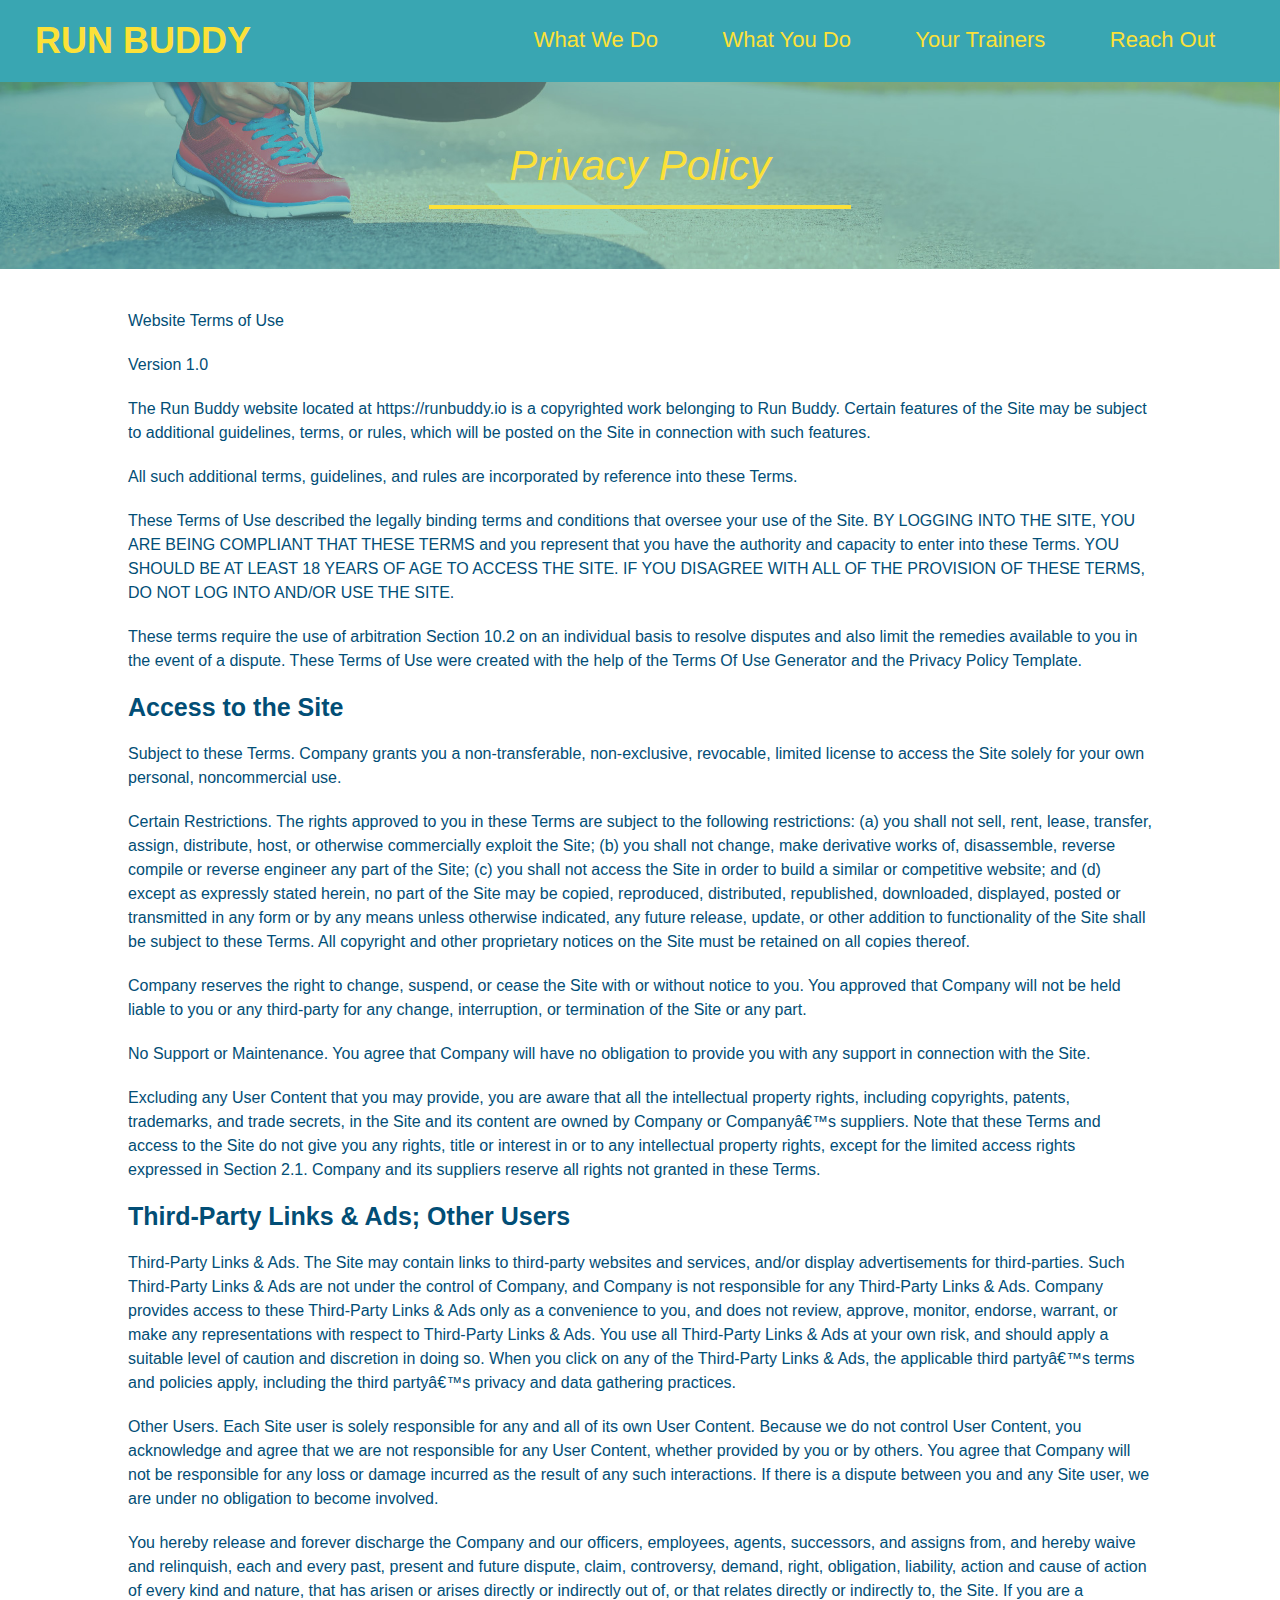
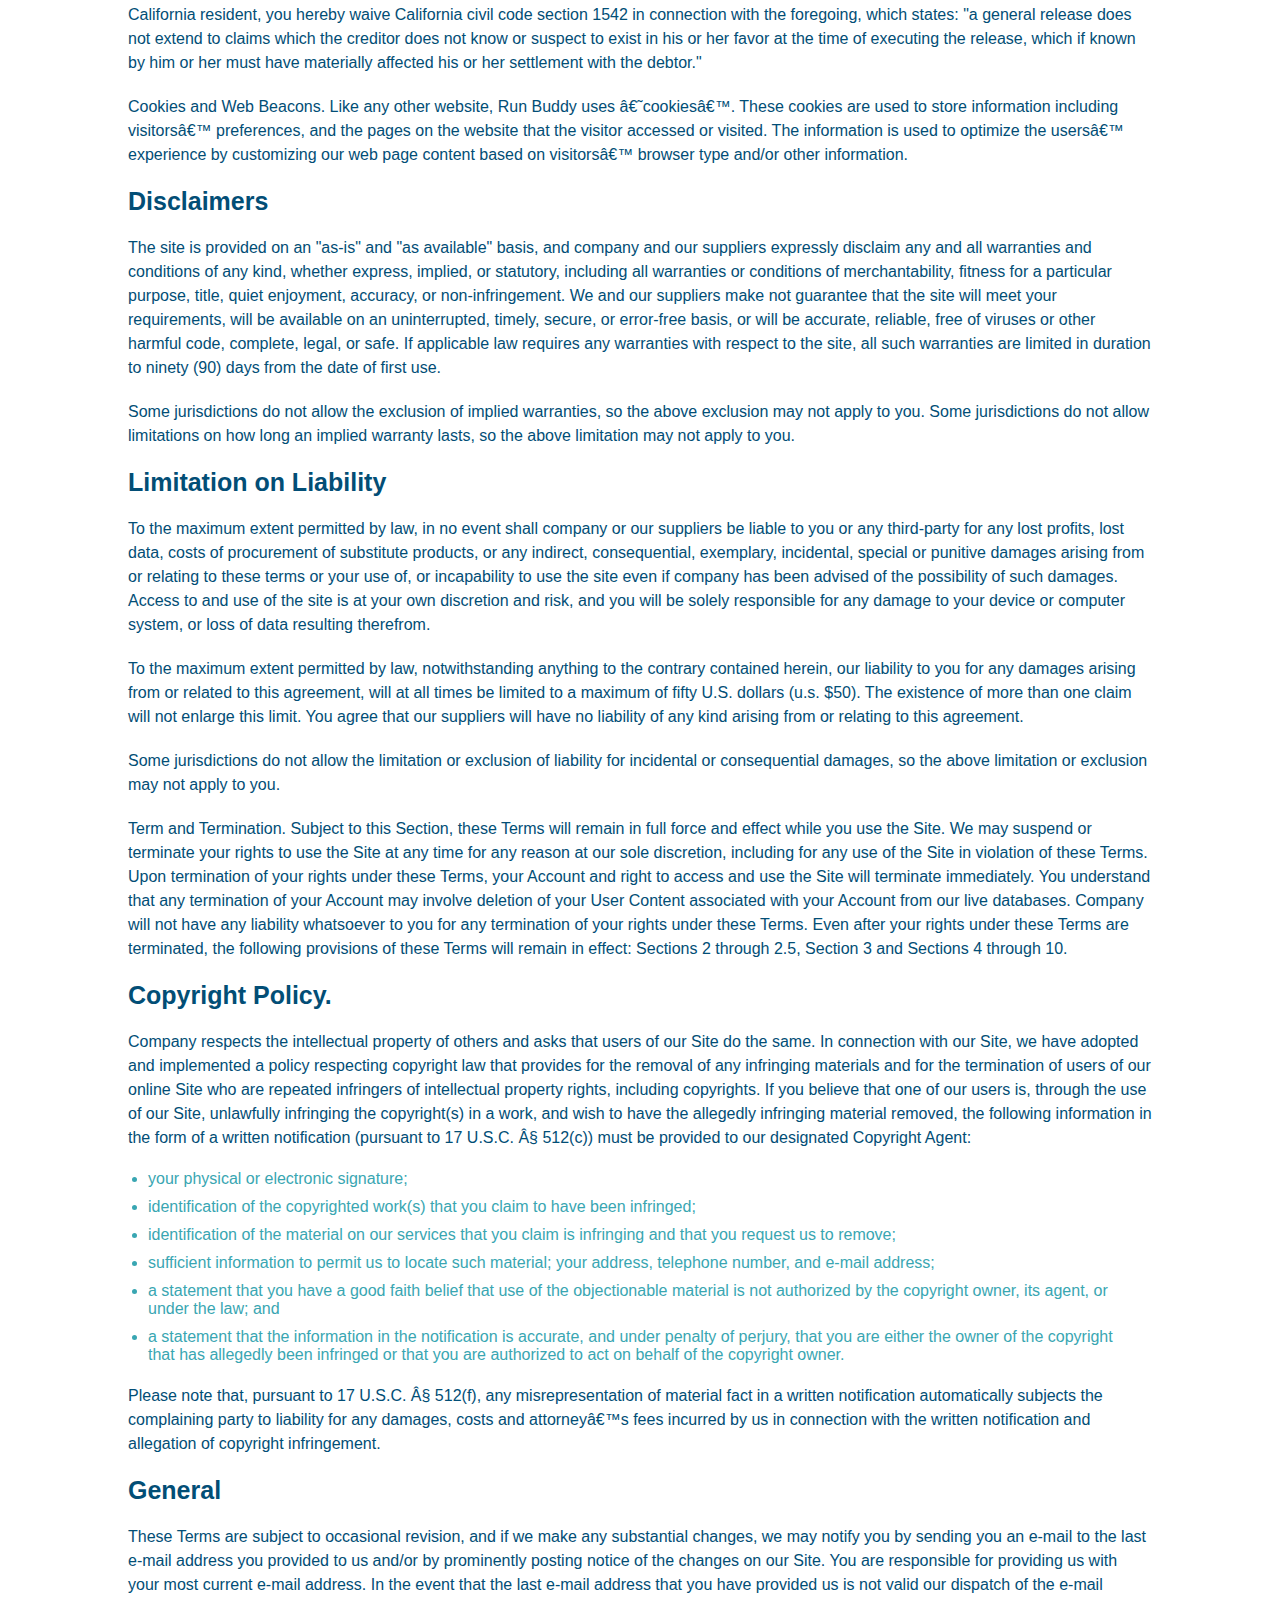
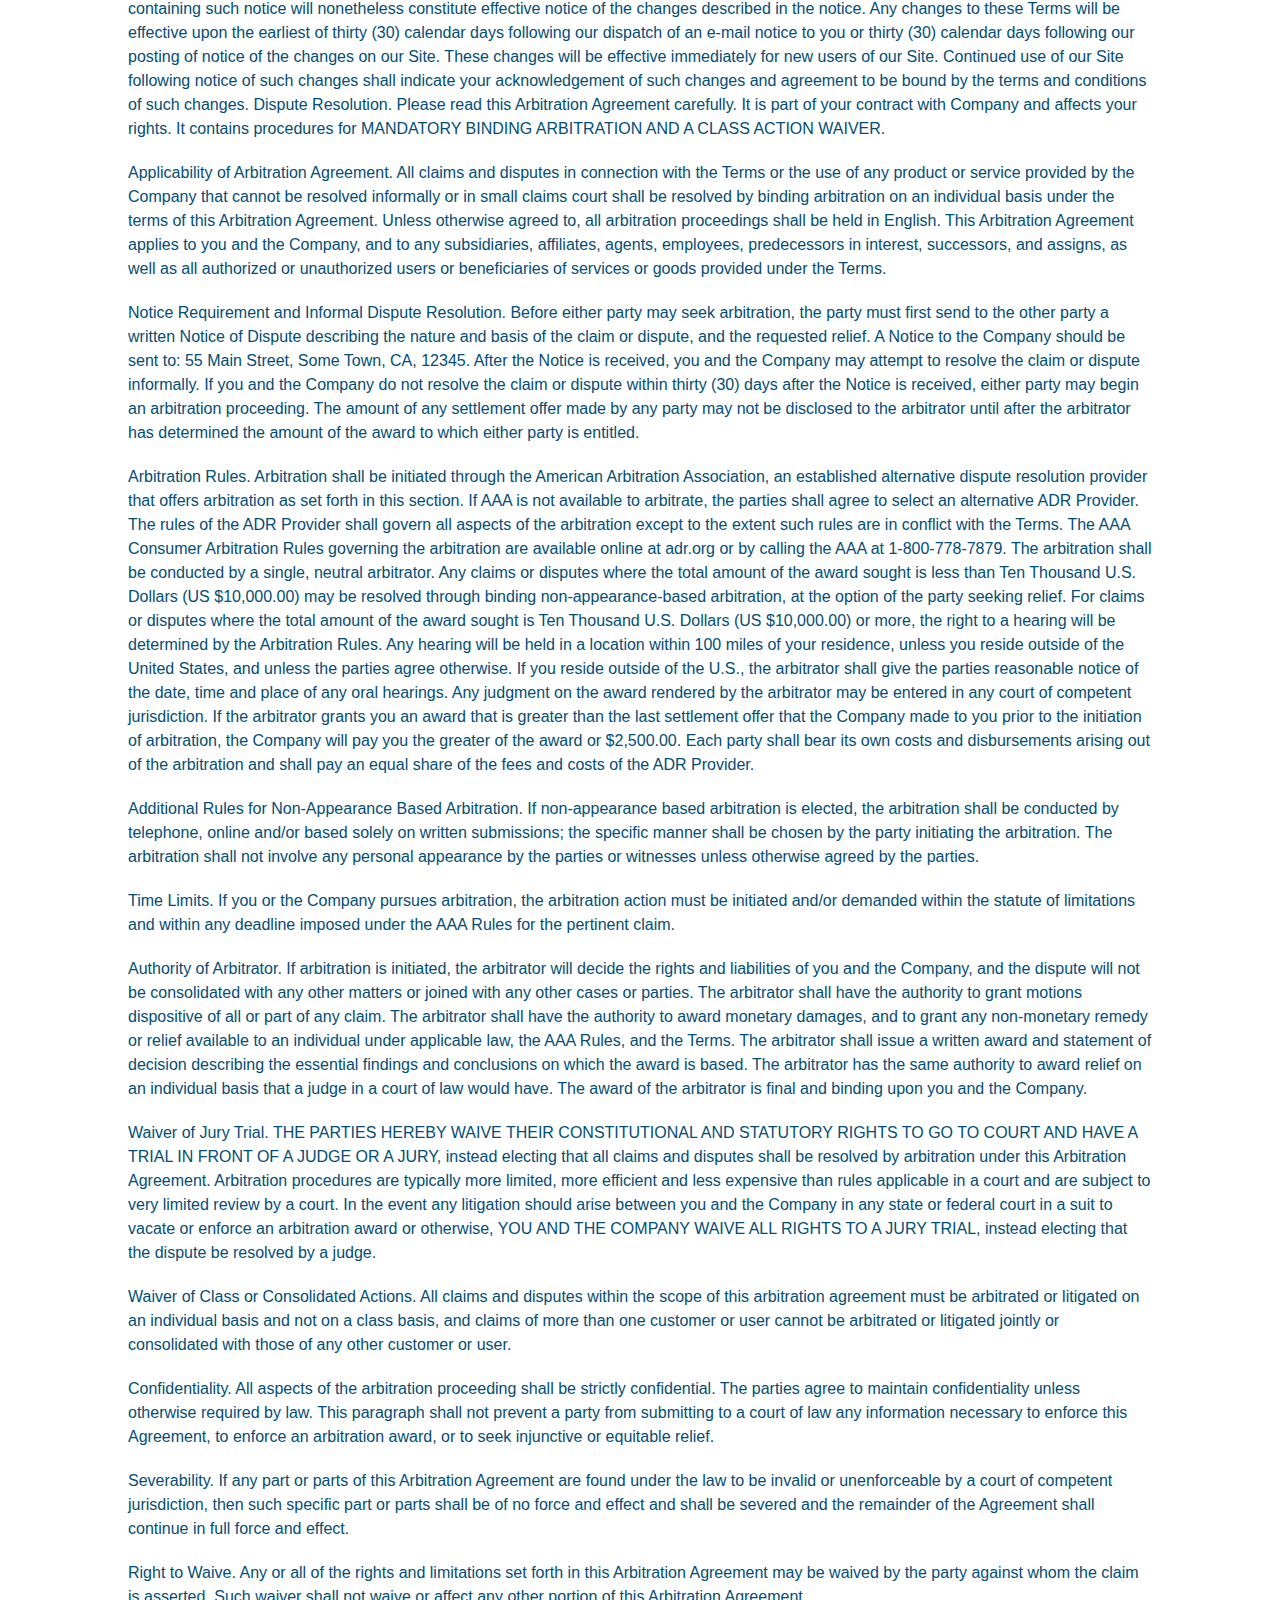
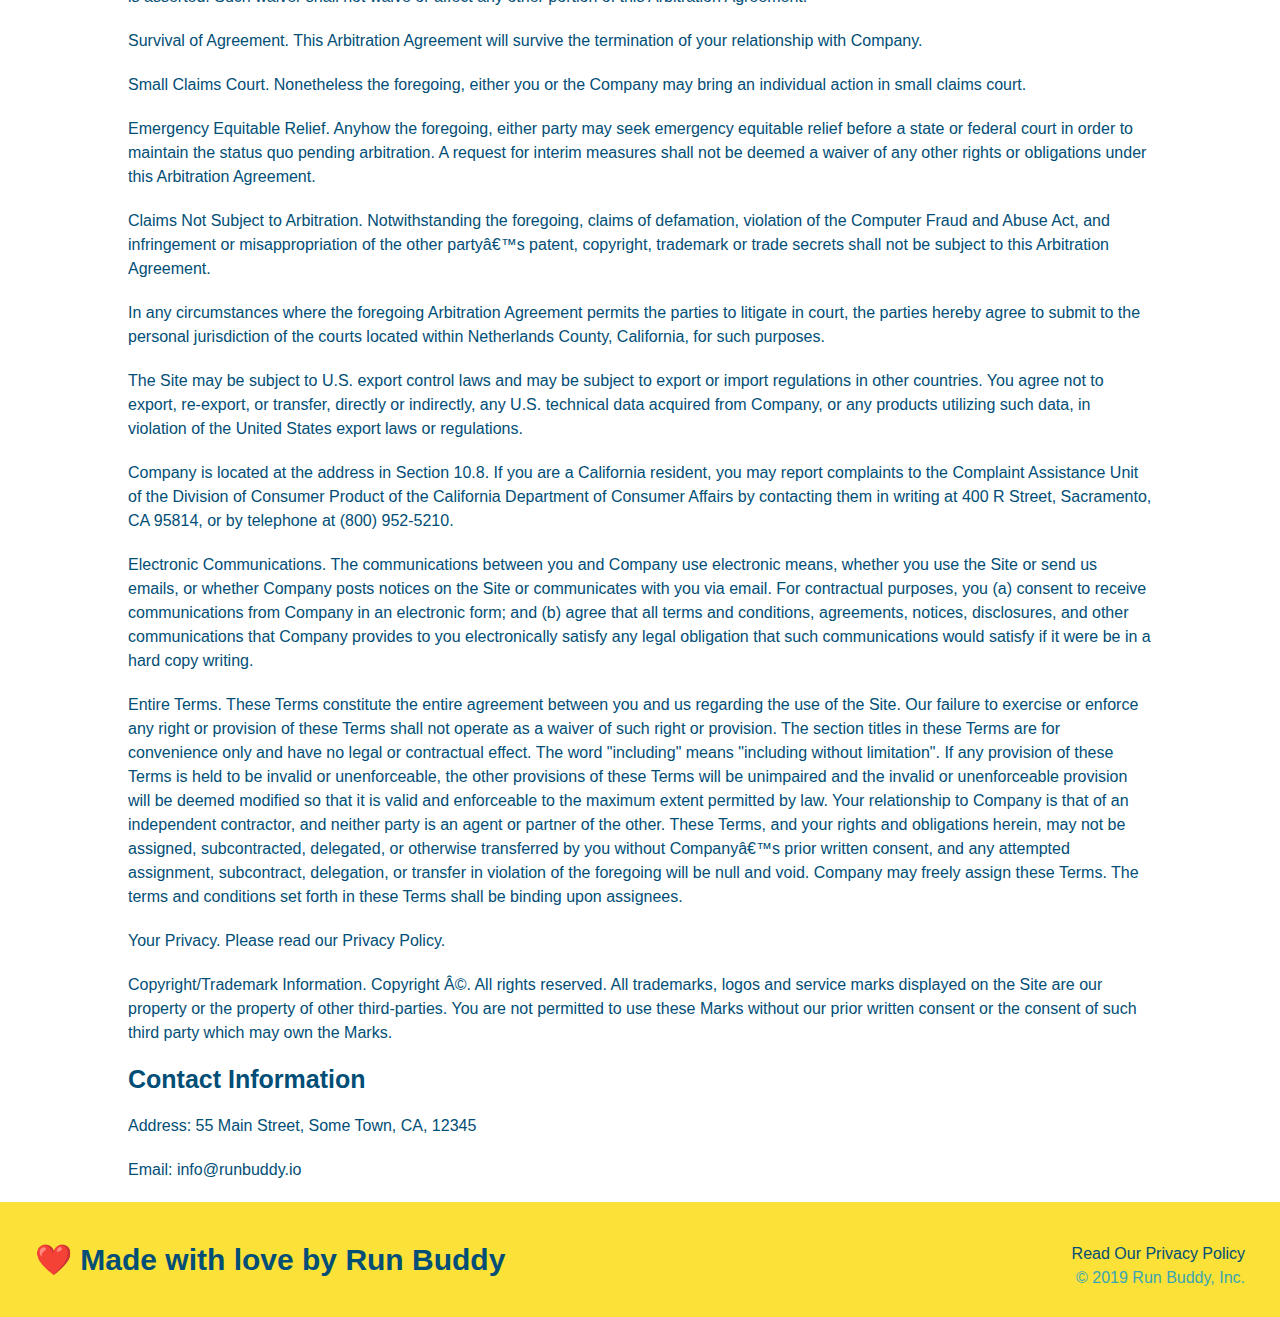
==== privacy-policy.html @ cadcfd32 "privacy policy" ====
<!DOCTYPE html>
<html lang="en">

<head>
    <meta charset="UTF-8" />
    <title>Privacy Policy - Run Buddy</title>
    <link rel="stylesheet" href="./assets/css/style.css" />
    <link rel="stylesheet" href="./assets/css/secondary-styles.css" />

</head>

<body> 
    <header>  
        <h1>
          <a href="/">
              RUN BUDDY
          </a>
        </h1>
        <nav>    
            <!-- Unordered list element -->   
           <ul>
               <!-- List item element -->
               <li>
                   <!-- Anchor element -->
                   <a href="./index.html#what-we-do">What We Do</a>
               </li>
               <li>
                   <a href="./index.html#what-you-do">What You Do</a>
               </li>
               <li>
                   <a href="./index.html#your-trainers">Your Trainers</a>
               </li>
               <li>
                   <a href="./index.html#reach-out">Reach Out</a>
               </li>
           </ul> 
        </nav>
    </header> 

    <section class="hero">
        <h2 class="page-title">
            Privacy Policy
        </h2>
    </section>

    <article class="secondary-content">

        <p>
            Website Terms of Use
          </p>
    
          <p>
            Version 1.0
          </p>
    
          <p>
            The Run Buddy website located at https://runbuddy.io is a copyrighted work belonging to Run Buddy. Certain
            features of the Site may be subject to additional guidelines, terms, or rules, which will be posted on the Site
            in connection with such features.
          </p>
    
          <p>
            All such additional terms, guidelines, and rules are incorporated by reference into these Terms.
          </p>
    
          <p>
            These Terms of Use described the legally binding terms and conditions that oversee your use of the Site. BY
            LOGGING INTO THE SITE, YOU ARE BEING COMPLIANT THAT THESE TERMS and you represent that you have the authority
            and capacity to enter into these Terms. YOU SHOULD BE AT LEAST 18 YEARS OF AGE TO ACCESS THE SITE. IF YOU
            DISAGREE WITH ALL OF THE PROVISION OF THESE TERMS, DO NOT LOG INTO AND/OR USE THE SITE.
          </p>
    
          <p>
            These terms require the use of arbitration Section 10.2 on an individual basis to resolve disputes and also
            limit the remedies available to you in the event of a dispute. These Terms of Use were created with the help of
            the Terms Of Use Generator and the Privacy Policy Template.
          </p>
    
          <h3>
            Access to the Site
          </h3>
    
          <p>
            Subject to these Terms. Company grants you a non-transferable, non-exclusive, revocable, limited license to
            access the Site solely for your own personal, noncommercial use.
          </p>
    
          <p>
            Certain Restrictions. The rights approved to you in these Terms are subject to the following restrictions: (a)
            you shall not sell, rent, lease, transfer, assign, distribute, host, or otherwise commercially exploit the Site;
            (b) you shall not change, make derivative works of, disassemble, reverse compile or reverse engineer any part of
            the Site; (c) you shall not access the Site in order to build a similar or competitive website; and (d) except
            as expressly stated herein, no part of the Site may be copied, reproduced, distributed, republished, downloaded,
            displayed, posted or transmitted in any form or by any means unless otherwise indicated, any future release,
            update, or other addition to functionality of the Site shall be subject to these Terms. All copyright and other
            proprietary notices on the Site must be retained on all copies thereof.
          </p>
    
          <p>
            Company reserves the right to change, suspend, or cease the Site with or without notice to you. You approved
            that Company will not be held liable to you or any third-party for any change, interruption, or termination of
            the Site or any part.
          </p>
    
          <p>
            No Support or Maintenance. You agree that Company will have no obligation to provide you with any support in
            connection with the Site.
          </p>
    
          <p>
            Excluding any User Content that you may provide, you are aware that all the intellectual property rights,
            including copyrights, patents, trademarks, and trade secrets, in the Site and its content are owned by Company
            or Companyâ€™s suppliers. Note that these Terms and access to the Site do not give you any rights, title or
            interest in or to any intellectual property rights, except for the limited access rights expressed in Section
            2.1. Company and its suppliers reserve all rights not granted in these Terms.
          </p>
    
          <h3>
            Third-Party Links & Ads; Other Users
          </h3>
    
          <p>
            Third-Party Links & Ads. The Site may contain links to third-party websites and services, and/or display
            advertisements for third-parties. Such Third-Party Links & Ads are not under the control of Company, and Company
            is not responsible for any Third-Party Links & Ads. Company provides access to these Third-Party Links & Ads
            only as a convenience to you, and does not review, approve, monitor, endorse, warrant, or make any
            representations with respect to Third-Party Links & Ads. You use all Third-Party Links & Ads at your own risk,
            and should apply a suitable level of caution and discretion in doing so. When you click on any of the
            Third-Party Links & Ads, the applicable third partyâ€™s terms and policies apply, including the third partyâ€™s
            privacy and data gathering practices.
          </p>
    
          <p>
            Other Users. Each Site user is solely responsible for any and all of its own User Content. Because we do not
            control User Content, you acknowledge and agree that we are not responsible for any User Content, whether
            provided by you or by others. You agree that Company will not be responsible for any loss or damage incurred as
            the result of any such interactions. If there is a dispute between you and any Site user, we are under no
            obligation to become involved.
          </p>
    
          <p>
            You hereby release and forever discharge the Company and our officers, employees, agents, successors, and
            assigns from, and hereby waive and relinquish, each and every past, present and future dispute, claim,
            controversy, demand, right, obligation, liability, action and cause of action of every kind and nature, that has
            arisen or arises directly or indirectly out of, or that relates directly or indirectly to, the Site. If you are
            a California resident, you hereby waive California civil code section 1542 in connection with the foregoing,
            which states: "a general release does not extend to claims which the creditor does not know or suspect to exist
            in his or her favor at the time of executing the release, which if known by him or her must have materially
            affected his or her settlement with the debtor."
          </p>
    
          <p>
            Cookies and Web Beacons. Like any other website, Run Buddy uses â€˜cookiesâ€™. These cookies are used to store
            information including visitorsâ€™ preferences, and the pages on the website that the visitor accessed or visited.
            The information is used to optimize the usersâ€™ experience by customizing our web page content based on 
            visitorsâ€™
            browser type and/or other information.
          </p>
    
          <h3>
            Disclaimers
          </h3>
    
          <p>
            The site is provided on an "as-is" and "as available" basis, and company and our suppliers expressly disclaim
            any and all warranties and conditions of any kind, whether express, implied, or statutory, including all
            warranties or conditions of merchantability, fitness for a particular purpose, title, quiet enjoyment, accuracy,
            or non-infringement. We and our suppliers make not guarantee that the site will meet your requirements, will be
            available on an uninterrupted, timely, secure, or error-free basis, or will be accurate, reliable, free of
            viruses or other harmful code, complete, legal, or safe. If applicable law requires any warranties with respect
            to the site, all such warranties are limited in duration to ninety (90) days from the date of first use.
          </p>
    
          <p>
            Some jurisdictions do not allow the exclusion of implied warranties, so the above exclusion may not apply to
            you. Some jurisdictions do not allow limitations on how long an implied warranty lasts, so the above limitation
            may not apply to you.
          </p>
    
          <h3>
            Limitation on Liability
          </h3>
    
          <p>
            To the maximum extent permitted by law, in no event shall company or our suppliers be liable to you or any
            third-party for any lost profits, lost data, costs of procurement of substitute products, or any indirect,
            consequential, exemplary, incidental, special or punitive damages arising from or relating to these terms or
            your use of, or incapability to use the site even if company has been advised of the possibility of such
            damages. Access to and use of the site is at your own discretion and risk, and you will be solely responsible
            for any damage to your device or computer system, or loss of data resulting therefrom.
          </p>
    
          <p>
            To the maximum extent permitted by law, notwithstanding anything to the contrary contained herein, our liability
            to you for any damages arising from or related to this agreement, will at all times be limited to a maximum of
            fifty U.S. dollars (u.s. $50). The existence of more than one claim will not enlarge this limit. You agree that
            our suppliers will have no liability of any kind arising from or relating to this agreement.
          </p>
    
          <p>
            Some jurisdictions do not allow the limitation or exclusion of liability for incidental or consequential
            damages, so the above limitation or exclusion may not apply to you.
          </p>
    
          <p>
            Term and Termination. Subject to this Section, these Terms will remain in full force and effect while you use
            the Site. We may suspend or terminate your rights to use the Site at any time for any reason at our sole
            discretion, including for any use of the Site in violation of these Terms. Upon termination of your rights under
            these Terms, your Account and right to access and use the Site will terminate immediately. You understand that
            any termination of your Account may involve deletion of your User Content associated with your Account from our
            live databases. Company will not have any liability whatsoever to you for any termination of your rights under
            these Terms. Even after your rights under these Terms are terminated, the following provisions of these Terms
            will remain in effect: Sections 2 through 2.5, Section 3 and Sections 4 through 10.
          </p>
    
          <h3>
            Copyright Policy.
          </h3>
    
          <p>
            Company respects the intellectual property of others and asks that users of our Site do the same. In connection
            with our Site, we have adopted and implemented a policy respecting copyright law that provides for the removal
            of any infringing materials and for the termination of users of our online Site who are repeated infringers of
            intellectual property rights, including copyrights. If you believe that one of our users is, through the use of
            our Site, unlawfully infringing the copyright(s) in a work, and wish to have the allegedly infringing material
            removed, the following information in the form of a written notification (pursuant to 17 U.S.C. Â§ 512(c)) must
            be provided to our designated Copyright Agent:
          </p>
    
          <ul>
            <li>
              your physical or electronic signature;
            </li>
            <li>
              identification of the copyrighted work(s) that you claim to have been infringed;
            </li>
            <li>
              identification of the material on our services that you claim is infringing and that you request us to remove;
            </li>
            <li>
              sufficient information to permit us to locate such material; your address, telephone number, and e-mail
              address;
            </li>
            <li>
              a statement that you have a good faith belief that use of the objectionable material is not authorized by the
              copyright owner, its agent, or under the law; and
            </li>
            <li>
              a statement that the information in the notification is accurate, and under penalty of perjury, that you are
              either the owner of the copyright that has allegedly been infringed or that you are authorized to act on
              behalf of the copyright owner.
            </li>
          </ul>
    
          <p>
            Please note that, pursuant to 17 U.S.C. Â§ 512(f), any misrepresentation of material fact in a written
            notification automatically subjects the complaining party to liability for any damages, costs and attorneyâ€™s
            fees incurred by us in connection with the written notification and allegation of copyright infringement.
          </p>
    
          <h3>
            General
          </h3>
    
          <p>
            These Terms are subject to occasional revision, and if we make any substantial changes, we may notify you by
            sending you an e-mail to the last e-mail address you provided to us and/or by prominently posting notice of the
            changes on our Site. You are responsible for providing us with your most current e-mail address. In the event
            that the last e-mail address that you have provided us is not valid our dispatch of the e-mail containing such
            notice will nonetheless constitute effective notice of the changes described in the notice. Any changes to these
            Terms will be effective upon the earliest of thirty (30) calendar days following our dispatch of an e-mail
            notice to you or thirty (30) calendar days following our posting of notice of the changes on our Site. These
            changes will be effective immediately for new users of our Site. Continued use of our Site following notice of
            such changes shall indicate your acknowledgement of such changes and agreement to be bound by the terms and
            conditions of such changes. Dispute Resolution. Please read this Arbitration Agreement carefully. It is part of
            your contract with Company and affects your rights. It contains procedures for MANDATORY BINDING ARBITRATION AND
            A CLASS ACTION WAIVER.
          </p>
    
          <p>
            Applicability of Arbitration Agreement. All claims and disputes in connection with the Terms or the use of any
            product or service provided by the Company that cannot be resolved informally or in small claims court shall be
            resolved by binding arbitration on an individual basis under the terms of this Arbitration Agreement. Unless
            otherwise agreed to, all arbitration proceedings shall be held in English. This Arbitration Agreement applies to
            you and the Company, and to any subsidiaries, affiliates, agents, employees, predecessors in interest,
            successors, and assigns, as well as all authorized or unauthorized users or beneficiaries of services or goods
            provided under the Terms.
          </p>
    
          <p>
            Notice Requirement and Informal Dispute Resolution. Before either party may seek arbitration, the party must
            first send to the other party a written Notice of Dispute describing the nature and basis of the claim or
            dispute, and the requested relief. A Notice to the Company should be sent to: 55 Main Street, Some Town, CA,
            12345. After the Notice is received, you and the Company may attempt to resolve the claim or dispute informally.
            If you and the Company do not resolve the claim or dispute within thirty (30) days after the Notice is received,
            either party may begin an arbitration proceeding. The amount of any settlement offer made by any party may not
            be disclosed to the arbitrator until after the arbitrator has determined the amount of the award to which either
            party is entitled.
          </p>
    
          <p>
            Arbitration Rules. Arbitration shall be initiated through the American Arbitration Association, an established
            alternative dispute resolution provider that offers arbitration as set forth in this section. If AAA is not
            available to arbitrate, the parties shall agree to select an alternative ADR Provider. The rules of the ADR
            Provider shall govern all aspects of the arbitration except to the extent such rules are in conflict with the
            Terms. The AAA Consumer Arbitration Rules governing the arbitration are available online at adr.org or by
            calling the AAA at 1-800-778-7879. The arbitration shall be conducted by a single, neutral arbitrator. Any
            claims or disputes where the total amount of the award sought is less than Ten Thousand U.S. Dollars (US
            $10,000.00) may be resolved through binding non-appearance-based arbitration, at the option of the party seeking
            relief. For claims or disputes where the total amount of the award sought is Ten Thousand U.S. Dollars (US
            $10,000.00) or more, the right to a hearing will be determined by the Arbitration Rules. Any hearing will be
            held in a location within 100 miles of your residence, unless you reside outside of the United States, and
            unless the parties agree otherwise. If you reside outside of the U.S., the arbitrator shall give the parties
            reasonable notice of the date, time and place of any oral hearings. Any judgment on the award rendered by the
            arbitrator may be entered in any court of competent jurisdiction. If the arbitrator grants you an award that is
            greater than the last settlement offer that the Company made to you prior to the initiation of arbitration, the
            Company will pay you the greater of the award or $2,500.00. Each party shall bear its own costs and
            disbursements arising out of the arbitration and shall pay an equal share of the fees and costs of the ADR
            Provider.
          </p>
    
          <p>
            Additional Rules for Non-Appearance Based Arbitration. If non-appearance based arbitration is elected, the
            arbitration shall be conducted by telephone, online and/or based solely on written submissions; the specific
            manner shall be chosen by the party initiating the arbitration. The arbitration shall not involve any personal
            appearance by the parties or witnesses unless otherwise agreed by the parties.
          </p>
    
          <p>
            Time Limits. If you or the Company pursues arbitration, the arbitration action must be initiated and/or demanded
            within the statute of limitations and within any deadline imposed under the AAA Rules for the pertinent claim.
          </p>
    
          <p>
            Authority of Arbitrator. If arbitration is initiated, the arbitrator will decide the rights and liabilities of
            you and the Company, and the dispute will not be consolidated with any other matters or joined with any other
            cases or parties. The arbitrator shall have the authority to grant motions dispositive of all or part of any
            claim. The arbitrator shall have the authority to award monetary damages, and to grant any non-monetary remedy
            or relief available to an individual under applicable law, the AAA Rules, and the Terms. The arbitrator shall
            issue a written award and statement of decision describing the essential findings and conclusions on which the
            award is based. The arbitrator has the same authority to award relief on an individual basis that a judge in a
            court of law would have. The award of the arbitrator is final and binding upon you and the Company.
          </p>
    
          <p>
            Waiver of Jury Trial. THE PARTIES HEREBY WAIVE THEIR CONSTITUTIONAL AND STATUTORY RIGHTS TO GO TO COURT AND HAVE
            A TRIAL IN FRONT OF A JUDGE OR A JURY, instead electing that all claims and disputes shall be resolved by
            arbitration under this Arbitration Agreement. Arbitration procedures are typically more limited, more efficient
            and less expensive than rules applicable in a court and are subject to very limited review by a court. In the
            event any litigation should arise between you and the Company in any state or federal court in a suit to vacate
            or enforce an arbitration award or otherwise, YOU AND THE COMPANY WAIVE ALL RIGHTS TO A JURY TRIAL, instead
            electing that the dispute be resolved by a judge.
          </p>
    
          <p>
            Waiver of Class or Consolidated Actions. All claims and disputes within the scope of this arbitration agreement
            must be arbitrated or litigated on an individual basis and not on a class basis, and claims of more than one
            customer or user cannot be arbitrated or litigated jointly or consolidated with those of any other customer or
            user.
          </p>
    
          <p>
            Confidentiality. All aspects of the arbitration proceeding shall be strictly confidential. The parties agree to
            maintain confidentiality unless otherwise required by law. This paragraph shall not prevent a party from
            submitting to a court of law any information necessary to enforce this Agreement, to enforce an arbitration
            award, or to seek injunctive or equitable relief.
          </p>
    
          <p>
            Severability. If any part or parts of this Arbitration Agreement are found under the law to be invalid or
            unenforceable by a court of competent jurisdiction, then such specific part or parts shall be of no force and
            effect and shall be severed and the remainder of the Agreement shall continue in full force and effect.
          </p>
    
          <p>
            Right to Waive. Any or all of the rights and limitations set forth in this Arbitration Agreement may be waived
            by the party against whom the claim is asserted. Such waiver shall not waive or affect any other portion of this
            Arbitration Agreement.
          </p>
    
          <p>
            Survival of Agreement. This Arbitration Agreement will survive the termination of your relationship with
            Company.
          </p>
    
          <p>
            Small Claims Court. Nonetheless the foregoing, either you or the Company may bring an individual action in small
            claims court.
          </p>
    
          <p>
            Emergency Equitable Relief. Anyhow the foregoing, either party may seek emergency equitable relief before a
            state or federal court in order to maintain the status quo pending arbitration. A request for interim measures
            shall not be deemed a waiver of any other rights or obligations under this Arbitration Agreement.
          </p>
    
          <p>
            Claims Not Subject to Arbitration. Notwithstanding the foregoing, claims of defamation, violation of the
            Computer Fraud and Abuse Act, and infringement or misappropriation of the other partyâ€™s patent, copyright,
            trademark or trade secrets shall not be subject to this Arbitration Agreement.
          </p>
    
          <p>
            In any circumstances where the foregoing Arbitration Agreement permits the parties to litigate in court, the
            parties hereby agree to submit to the personal jurisdiction of the courts located within Netherlands County,
            California, for such purposes.
          </p>
    
          <p>
            The Site may be subject to U.S. export control laws and may be subject to export or import regulations in other
            countries. You agree not to export, re-export, or transfer, directly or indirectly, any U.S. technical data
            acquired from Company, or any products utilizing such data, in violation of the United States export laws or
            regulations.
          </p>
    
          <p>
            Company is located at the address in Section 10.8. If you are a California resident, you may report complaints
            to the Complaint Assistance Unit of the Division of Consumer Product of the California Department of Consumer
            Affairs by contacting them in writing at 400 R Street, Sacramento, CA 95814, or by telephone at (800) 952-5210.
          </p>
    
          <p>
            Electronic Communications. The communications between you and Company use electronic means, whether you use the
            Site or send us emails, or whether Company posts notices on the Site or communicates with you via email. For
            contractual purposes, you (a) consent to receive communications from Company in an electronic form; and (b)
            agree that all terms and conditions, agreements, notices, disclosures, and other communications that Company
            provides to you electronically satisfy any legal obligation that such communications would satisfy if it were be
            in a hard copy writing.
          </p>
    
          <p>
            Entire Terms. These Terms constitute the entire agreement between you and us regarding the use of the Site. Our
            failure to exercise or enforce any right or provision of these Terms shall not operate as a waiver of such right
            or provision. The section titles in these Terms are for convenience only and have no legal or contractual
            effect. The word "including" means "including without limitation". If any provision of these Terms is held to be
            invalid or unenforceable, the other provisions of these Terms will be unimpaired and the invalid or
            unenforceable provision will be deemed modified so that it is valid and enforceable to the maximum extent
            permitted by law. Your relationship to Company is that of an independent contractor, and neither party is an
            agent or partner of the other. These Terms, and your rights and obligations herein, may not be assigned,
            subcontracted, delegated, or otherwise transferred by you without Companyâ€™s prior written consent, and any
            attempted assignment, subcontract, delegation, or transfer in violation of the foregoing will be null and void.
            Company may freely assign these Terms. The terms and conditions set forth in these Terms shall be binding upon
            assignees.
          </p>
    
          <p>
            Your Privacy. Please read our Privacy Policy.
          </p>
    
          <p>
            Copyright/Trademark Information. Copyright Â©. All rights reserved. All trademarks, logos and service marks
            displayed on the Site are our property or the property of other third-parties. You are not permitted to use
            these Marks without our prior written consent or the consent of such third party which may own the Marks.
          </p>
    
          <h3>
            Contact Information
          </h3>
    
          <p>
            Address: 55 Main Street, Some Town, CA, 12345
          </p>
    
          <p>
            Email: info@runbuddy.io
          </p>  

    </article>


    <!--footer -->
    <footer>
        <h2>❤️  Made with love by Run Buddy</h2>
        <div>
           <a herf="#">Read Our Privacy Policy</a><br />
           &copy; 2019 Run Buddy, Inc.
        </div>
    </footer>  
</body>

</html>
---- assets/css/style.css ----
* {
  margin: 0;
  padding: 0;
  box-sizing: border-box;
}

body {
    /* more on this crazy alphanumerical value in a minute */
    color: #39a6b2;
    font-family: Helvetica, Arial, sans-serif;
}

/* apply styles to <header> */
header {
    padding: 20px 35px;
    background-color: #39a6b2;
}

header h1 {
    font-weight: bold;
    font-size: 36px;
    color: #fce138;
    margin: 0;
    display: inline;
}
header a {
    text-decoration: none;
    color: #fce138;
}

header nav {
    float: right;
    margin: 7px 0;
}

header nav ul li {
    display: inline;
}

header nav ul li a {
    margin: 0 30px;
    font-weight: lighter;
    font-size: 22px;
}

footer {
    background: #fce138;
    width: 100%;
    padding: 40px 35px;
}

footer h2 {
    display: inline;
    color: #024e76;
    font-size: 30px;
    margin: 0;
}

footer div {
    float: right;
    line-height: 1.5;
    text-align: right;
}

footer a {
    color: #024e76;
}

section {
    padding: 60px;
}

/*Hero Style Start*/
.hero {
    background-image: url("../images/hero-bg.jpeg");
    height: 600px;
    background-size: cover;
    background-position: center;
    position: relative;
}
/*Hero Style End*/

.hero-form {
    border: 3px solid #024e76;
    background-color: #fce138;
    padding: 20px;
    width: 500px;
    color: #024e76;
    position: absolute;
    bottom: 120px;
    right: 140px;
}

.hero-form h3 {
    font-size: 24px;
    margin: 0;
}
.hero-form p {
    margin: 5px 0 15px 0;
}

.form-input {
    border: 1px solid #024e76;
    display: block;
    padding: 7px 15px;
    font-size: 16px;
    color: #024e76;
    width: 100%;
    margin-bottom: 15px;
}

.hero-form label {
    margin: 0 5px;
}

.hero-form button {
    color: #fce138;
    background-color: #024e76;
    border: none;
    padding: 10px 20px;
    font-size: 16px;
}

.intro {
    text-align: center;
}

.intro p {
    line-height: 1.7;
    color: #39a6b2;
    width: 80%;
    font-size: 20px;
    margin: 0 auto;
}

.steps {
    text-align: center;
    background: #fce138;
}

.steps div {
    margin-bottom: 80px;
}

.steps img {
    width: 15%;
    margin: 10px 0;
}

.steps h3 {
    color: #024e76;
    font-size: 46px;
    margin-top: 10px;
}

.steps p {
    color: #39a6b2;
    font-size: 23px;
}

.steps span {
    font-size: 38px;
}

.section-title {
    font-size: 55px;
    color: #024e76;
    margin-bottom: 35px;
    padding: 0 100px 20px 100px;
    display: inline-block;
    border-bottom: 3px solid #fce138;
}

.primary-border {
    border-color: #fce138;
}

.secondary-border {
    border-color: #39a6b2;
}

.trainers {
    text-align: center;
}

.trainer {
    width: 900px;
    margin: 0 auto 30px auto;
    background: #024e76;
    color: #fce138;
    overflow: auto;
}

.trainer img {
    width: 35%;
    float: left;
}

.trainer-bio {
    padding: 35px;
    float: left;
    width: 65%;
}

.trainer-bio h3 {
    font-size: 32px;
    margin-bottom: 8px;
}

.trainer-bio h4 {
    font-weight: lighter;
    font-size: 26px;
    margin-bottom: 25px;
}

.trainer-bio p {
    font-size: 17px;
    line-height: 1.3;
}

.text-left {
    text-align: left;
}

.text-right {
    text-align: right;
}

/* REACH OUT STYLES START */
.contact {
    text-align: center;
    background: #024e76;
}

.contact h2 {
    color: #fce138;
}

.contact-info iframe {
    width: 400px;
    height: 400px;
}

.contact-info div {
    width: 410px;
    display: inline-block;
    vertical-align: top;
    text-align: left;
    margin: 30px 0 0 60px;
    color: white;
}

.contact-info h3 {
    color: #fce138;
    font-size: 32px;
}

.contact-info p,
.contact-info address {
    margin: 20px 0;
    line-height: 1.5;
    font-size: 20px;
    font-style: normal;
}

.contact-info a {
    color: #fce138;
}

/*REACH OUT STYLE ENDS*/
---- assets/css/secondary-styles.css ----
.hero {
    background-position: bottom;
    height: auto;
    text-align: center;
    margin-bottom: 40px;
}

.page-title {
    color: #fce138;
    display: inline-block;
    border-bottom: 4px solid #fce138;
    padding: 0 80px 15px 80px;
    font-weight: normal;
    font-size: 42px;
    font-style: italic;
}

.secondary-content {
    width: 80%;
    margin: 0 auto;
    color: #024e76;
}

.secondary-content h3 {
    font-size: 25px;
    margin: 20px 0;
}

.secondary-content p {
    font-size: 16px;
    line-height: 1.5;
    margin: 20px 0;
}

.secondary-content ul {
    margin: 15px 20px;
}

.secondary-content li {
    color: #39a6b2;
    margin: 10px 0;
}
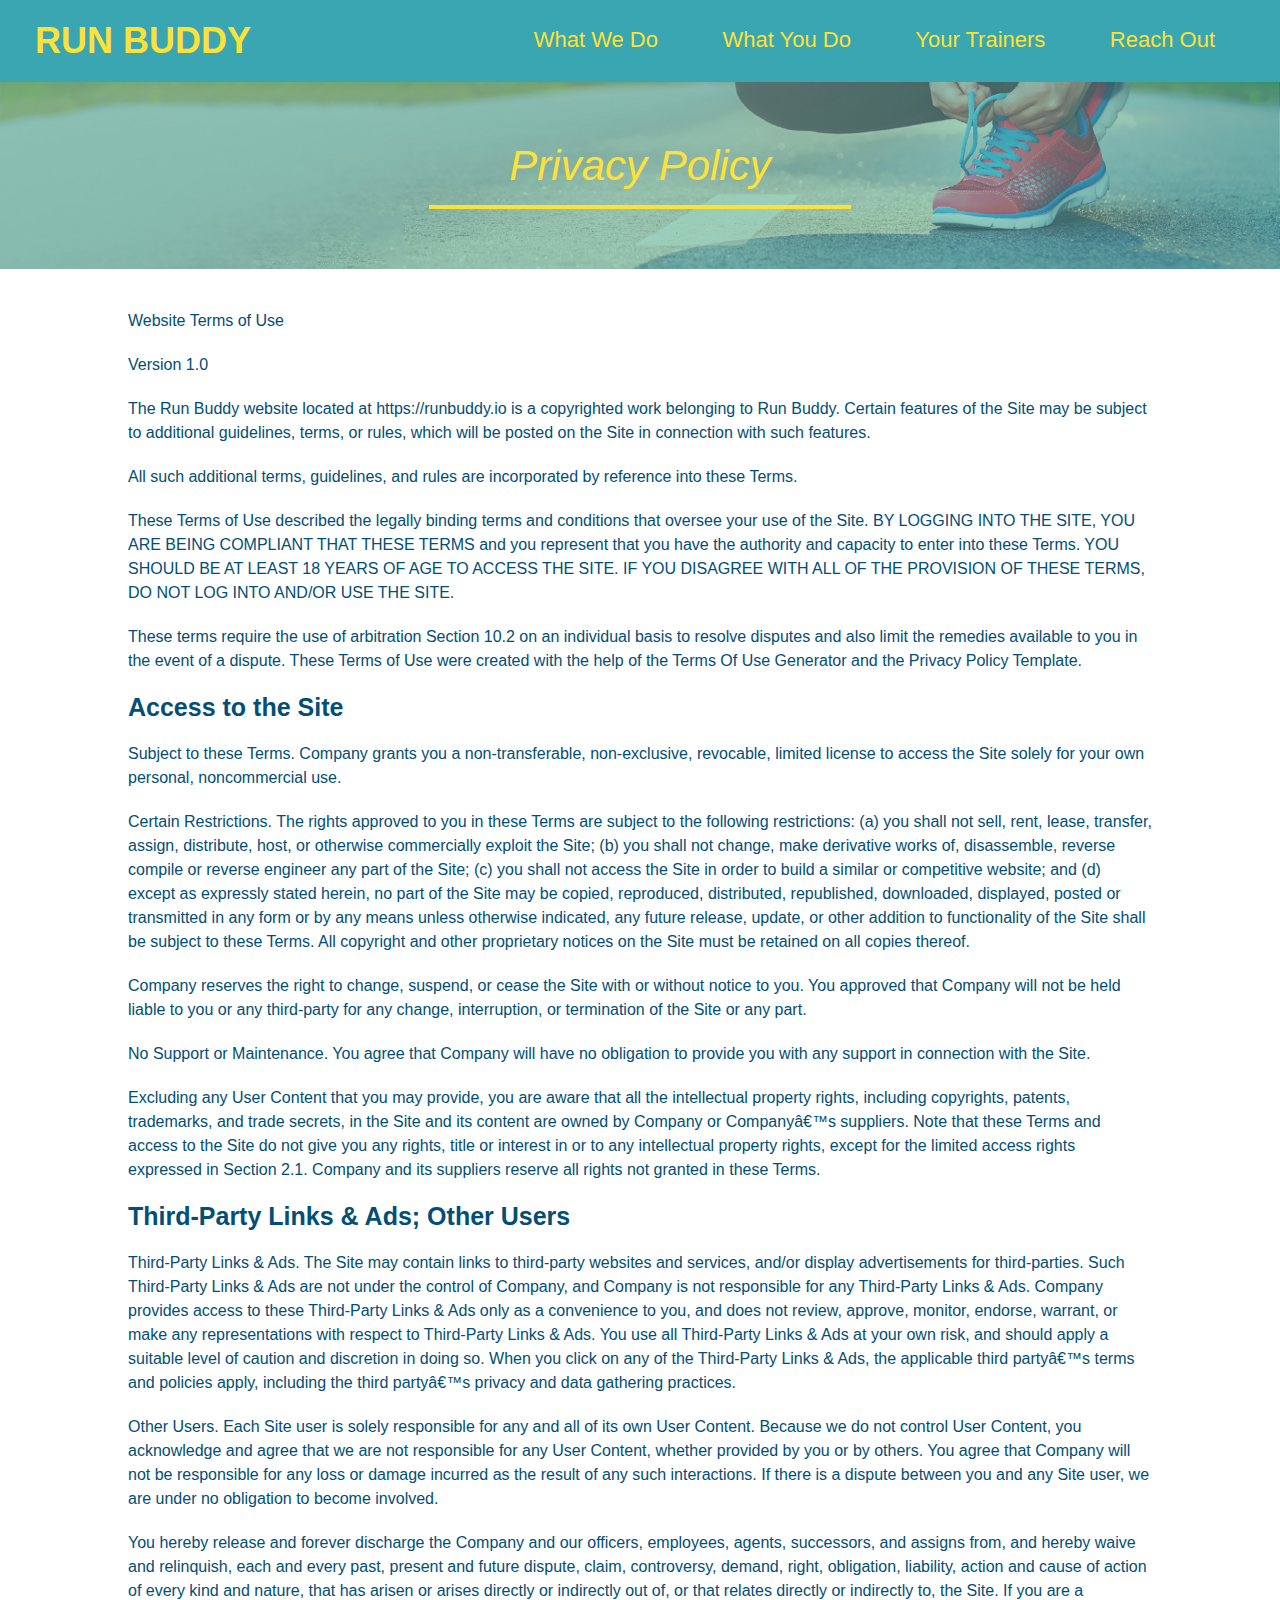
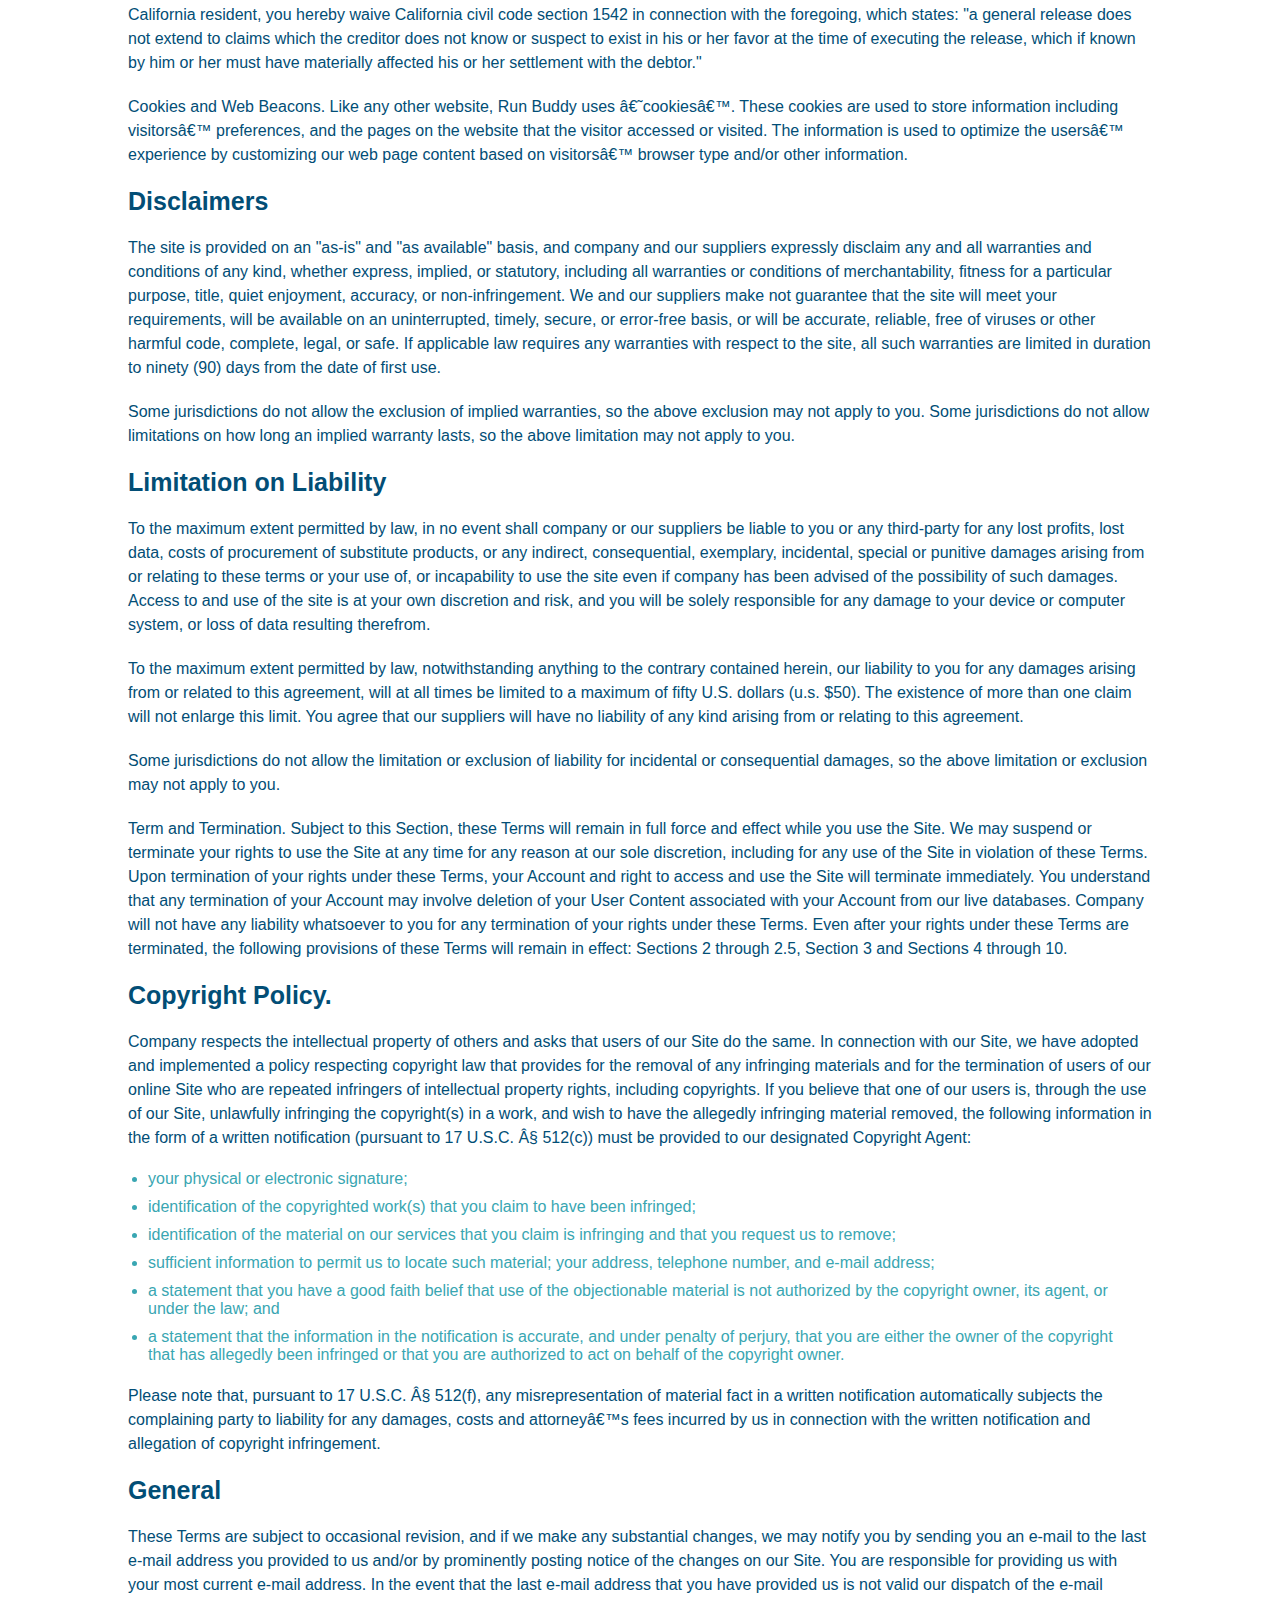
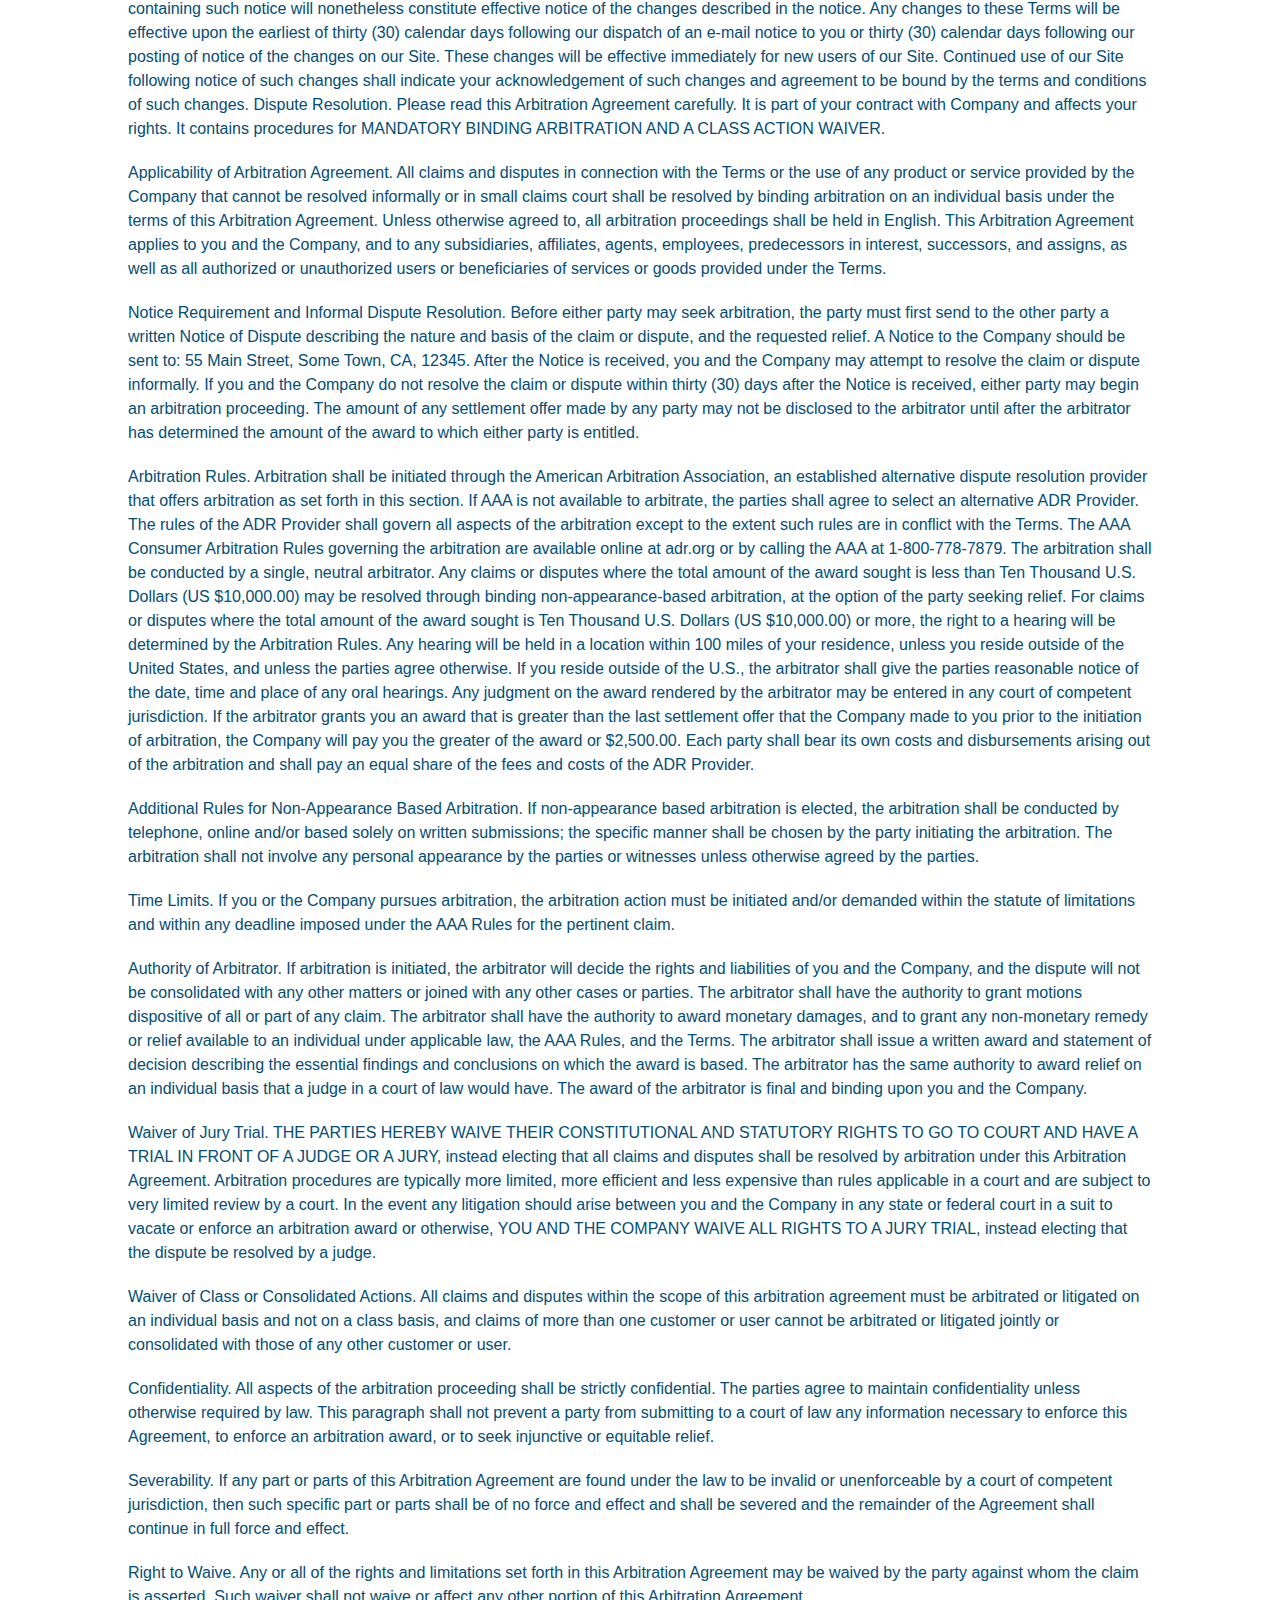
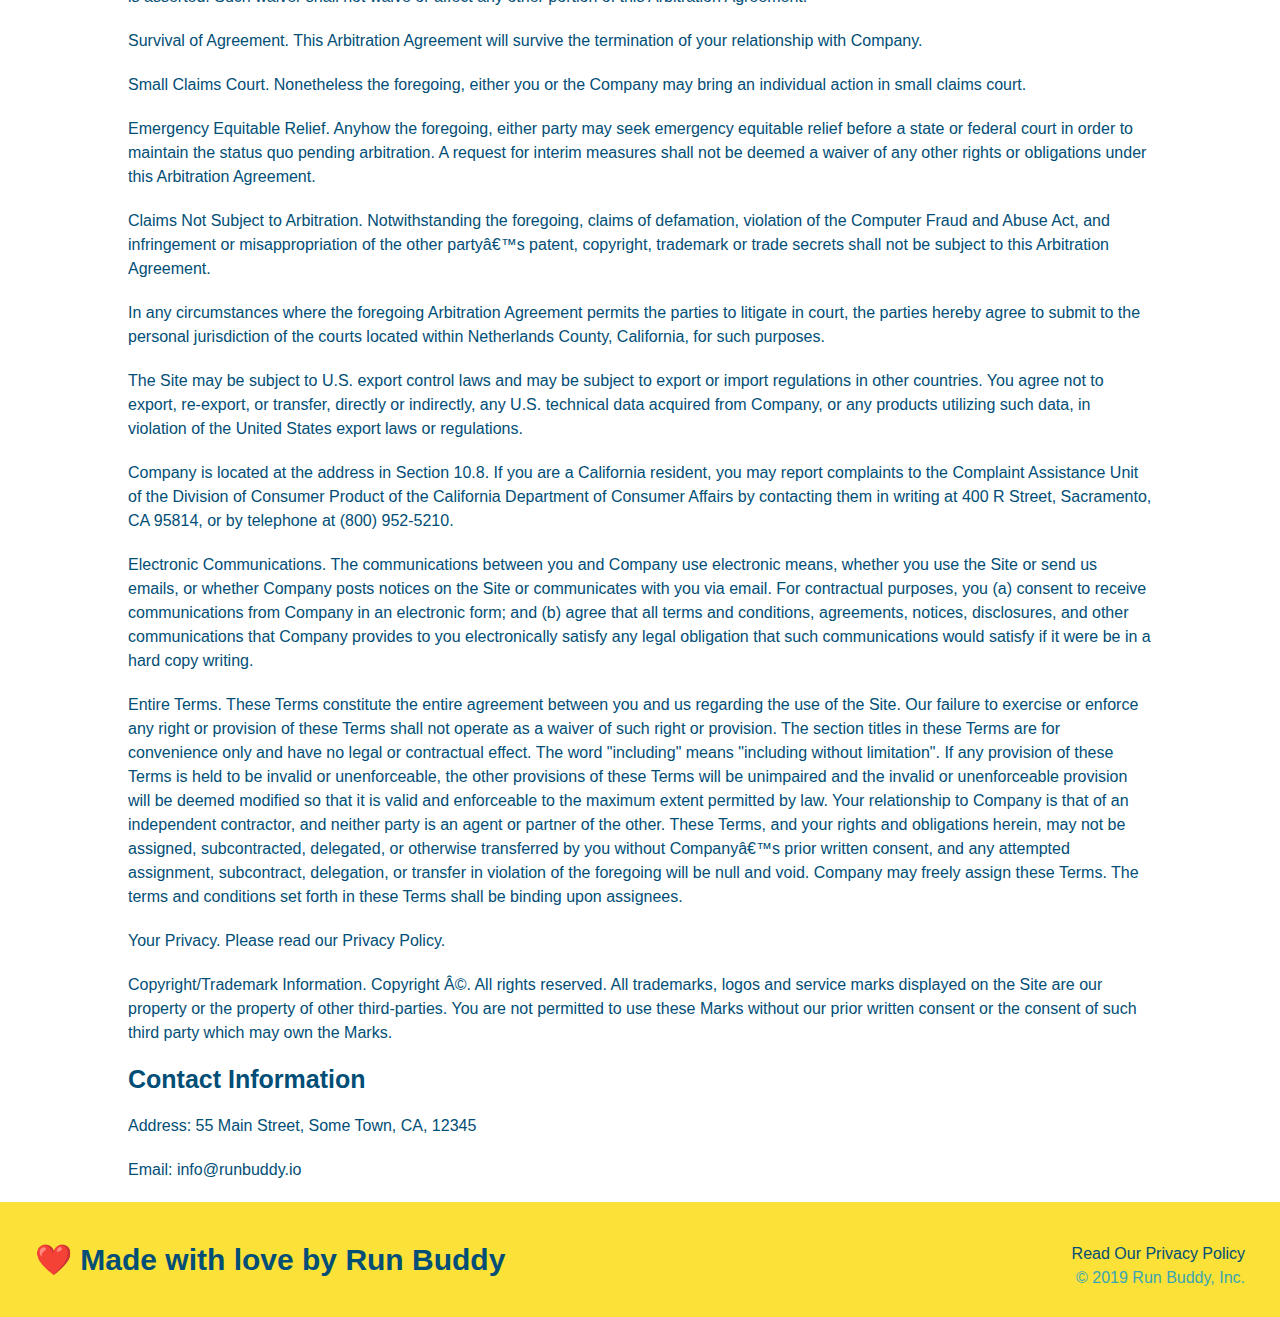
==== commit b7d769fc: "add flexbox to header" ====
--- a/privacy-policy.html
+++ b/privacy-policy.html
@@ -1,27 +1,19 @@
 <!DOCTYPE html>
 <html lang="en">
-
-<head>
+  <head>
     <meta charset="UTF-8" />
-    <title>Privacy Policy - Run Buddy</title>
     <link rel="stylesheet" href="./assets/css/style.css" />
     <link rel="stylesheet" href="./assets/css/secondary-styles.css" />
-
-</head>
-
-<body> 
+    <title>Run Buddy - Privacy Policy</title>
+  </head>
+  <body> 
     <header>  
         <h1>
-          <a href="/">
-              RUN BUDDY
-          </a>
+          <a href="./index.html">RUN BUDDY</a>
         </h1>
-        <nav>    
-            <!-- Unordered list element -->   
+        <nav>     
            <ul>
-               <!-- List item element -->
                <li>
-                   <!-- Anchor element -->
                    <a href="./index.html#what-we-do">What We Do</a>
                </li>
                <li>
@@ -36,15 +28,17 @@
            </ul> 
         </nav>
     </header> 
+    <!-- end navigation -->
 
+    <!-- hero/jumbotron -->
     <section class="hero">
         <h2 class="page-title">
             Privacy Policy
         </h2>
     </section>
 
+    <!-- body copy -->
     <article class="secondary-content">
-
         <p>
             Website Terms of Use
           </p>
@@ -464,18 +458,18 @@
           <p>
             Email: info@runbuddy.io
           </p>  
-
     </article>
 
 
     <!--footer -->
     <footer>
         <h2>❤️  Made with love by Run Buddy</h2>
+
         <div>
-           <a herf="#">Read Our Privacy Policy</a><br />
+           <a herf="./privacy-policy.html">Read Our Privacy Policy</a> <br/>
            &copy; 2019 Run Buddy, Inc.
         </div>
     </footer>  
-</body>
-
+    <!-- footer end -->
+  </body>
 </html>--- a/assets/css/style.css
+++ b/assets/css/style.css
@@ -5,31 +5,34 @@
 }
 
 body {
-    /* more on this crazy alphanumerical value in a minute */
     color: #39a6b2;
     font-family: Helvetica, Arial, sans-serif;
 }
 
-/* apply styles to <header> */
+
+/* HEADER / NAV BAR STYLES START */
+
 header {
+    flex-wrap: wrap;
+    justify-content: space-between;
+    display: flex;
     padding: 20px 35px;
     background-color: #39a6b2;
 }
 
 header h1 {
-    font-weight: bold;
-    font-size: 36px;
-    color: #fce138;
-    margin: 0;
-    display: inline;
-}
+  font-weight: bold;
+  margin: 0;
+  font-size: 36px;
+  color: #fce138;
+}
+
 header a {
     text-decoration: none;
     color: #fce138;
 }
 
 header nav {
-    float: right;
     margin: 7px 0;
 }
 
@@ -43,10 +46,15 @@
     font-size: 22px;
 }
 
+/* HEADER / NAVBAR STYLES END */
+
+
+
+/* FOOTER STYLES START */
 footer {
-    background: #fce138;
-    width: 100%;
-    padding: 40px 35px;
+  background: #fce138;
+  padding: 40px 35px;
+  width: 100%;
 }
 
 footer h2 {
@@ -65,12 +73,14 @@
 footer a {
     color: #024e76;
 }
-
+/* END FOOTER STYLES */
+
+/* STYLE ALL SECTION TAGS */
 section {
     padding: 60px;
 }
 
-/*Hero Style Start*/
+/* HERO STYLES START */
 .hero {
     background-image: url("../images/hero-bg.jpeg");
     height: 600px;
@@ -78,7 +88,6 @@
     background-position: center;
     position: relative;
 }
-/*Hero Style End*/
 
 .hero-form {
     border: 3px solid #024e76;
@@ -120,7 +129,29 @@
     padding: 10px 20px;
     font-size: 16px;
 }
-
+/* HERO STYLES END */
+
+
+/* SECTION TITLE STYLES START */
+.section-title {
+    font-size: 55px;
+    color: #024e76;
+    margin-bottom: 35px;
+    padding: 0 100px 20px 100px;
+    display: inline-block;
+    border-bottom: 3px solid #fce138;
+}
+
+.primary-border {
+    border-color: #fce138;
+}
+
+.secondary-border {
+    border-color: #39a6b2;
+}
+/* SECTION TITLE STYLES END */
+
+/* WHAT WE DO STYLES */
 .intro {
     text-align: center;
 }
@@ -129,10 +160,13 @@
     line-height: 1.7;
     color: #39a6b2;
     width: 80%;
+    margin: 0 auto;
     font-size: 20px;
-    margin: 0 auto;
-}
-
+}
+/* WHAT WE DO STYLES END */
+
+
+/* WHAT YOU DO STYLES START */
 .steps {
     text-align: center;
     background: #fce138;
@@ -153,32 +187,17 @@
     margin-top: 10px;
 }
 
+.steps span {
+    font-size: 38px;
+}
+
 .steps p {
     color: #39a6b2;
     font-size: 23px;
 }
-
-.steps span {
-    font-size: 38px;
-}
-
-.section-title {
-    font-size: 55px;
-    color: #024e76;
-    margin-bottom: 35px;
-    padding: 0 100px 20px 100px;
-    display: inline-block;
-    border-bottom: 3px solid #fce138;
-}
-
-.primary-border {
-    border-color: #fce138;
-}
-
-.secondary-border {
-    border-color: #39a6b2;
-}
-
+/* WHAT YOU DO STYLES END */
+
+/* MEET THE TRAINERS START */
 .trainers {
     text-align: center;
 }
@@ -217,14 +236,7 @@
     font-size: 17px;
     line-height: 1.3;
 }
-
-.text-left {
-    text-align: left;
-}
-
-.text-right {
-    text-align: right;
-}
+/* TRAINER STYLES END */
 
 /* REACH OUT STYLES START */
 .contact {
@@ -267,4 +279,13 @@
     color: #fce138;
 }
 
-/*REACH OUT STYLE ENDS*/+/*REACH OUT STYLE ENDS*/
+
+/* UTILITIES */
+.text-left {
+    text-align: left;
+}
+
+.text-right {
+    text-align: right;
+}--- a/assets/css/secondary-styles.css
+++ b/assets/css/secondary-styles.css
@@ -1,3 +1,4 @@
+/*SECONDARY PAGE STYLES */
 .hero {
     background-position: bottom;
     height: auto;
@@ -6,13 +7,13 @@
 }
 
 .page-title {
+    padding: 0 80px 15px 80px;
+    font-size: 42px;
+    font-weight: 400;
+    font-style: italic;
     color: #fce138;
     display: inline-block;
-    border-bottom: 4px solid #fce138;
-    padding: 0 80px 15px 80px;
-    font-weight: normal;
-    font-size: 42px;
-    font-style: italic;
+    border-bottom: 4px solid #fce138;  
 }
 
 .secondary-content {
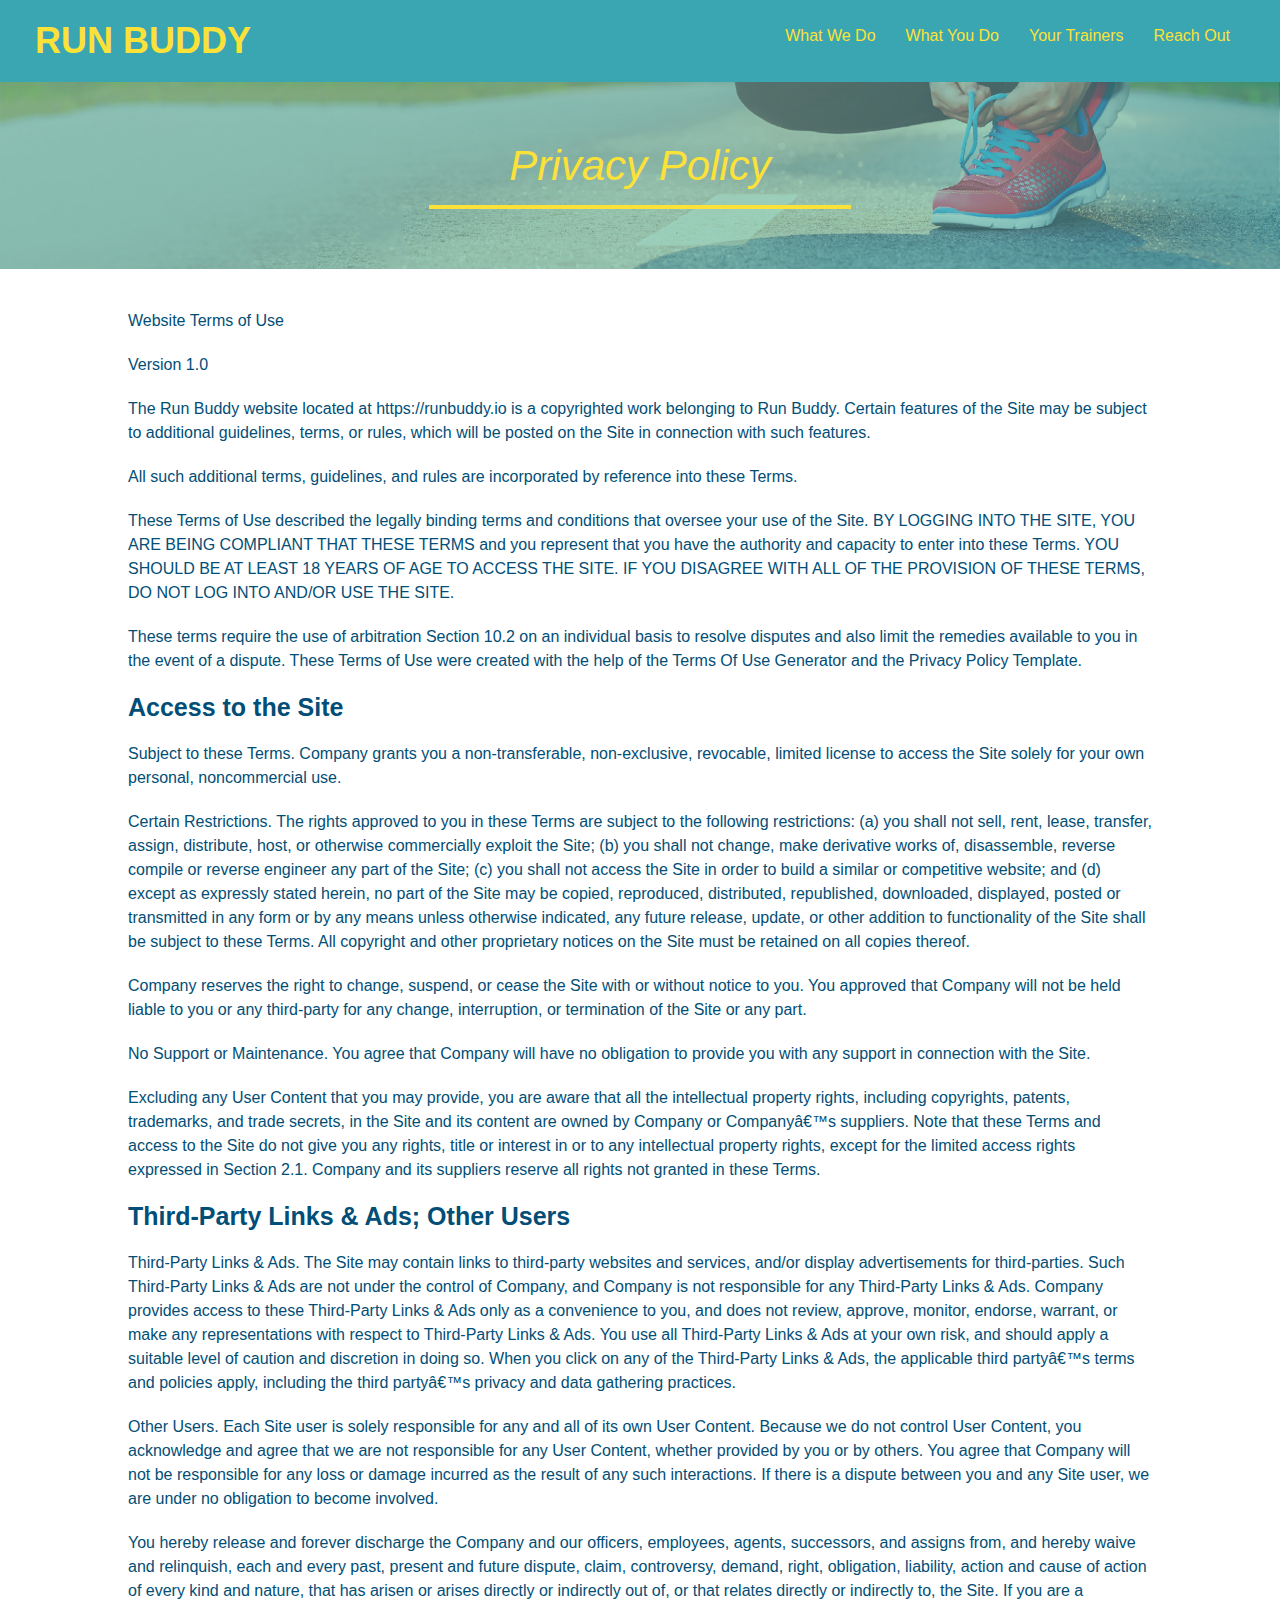
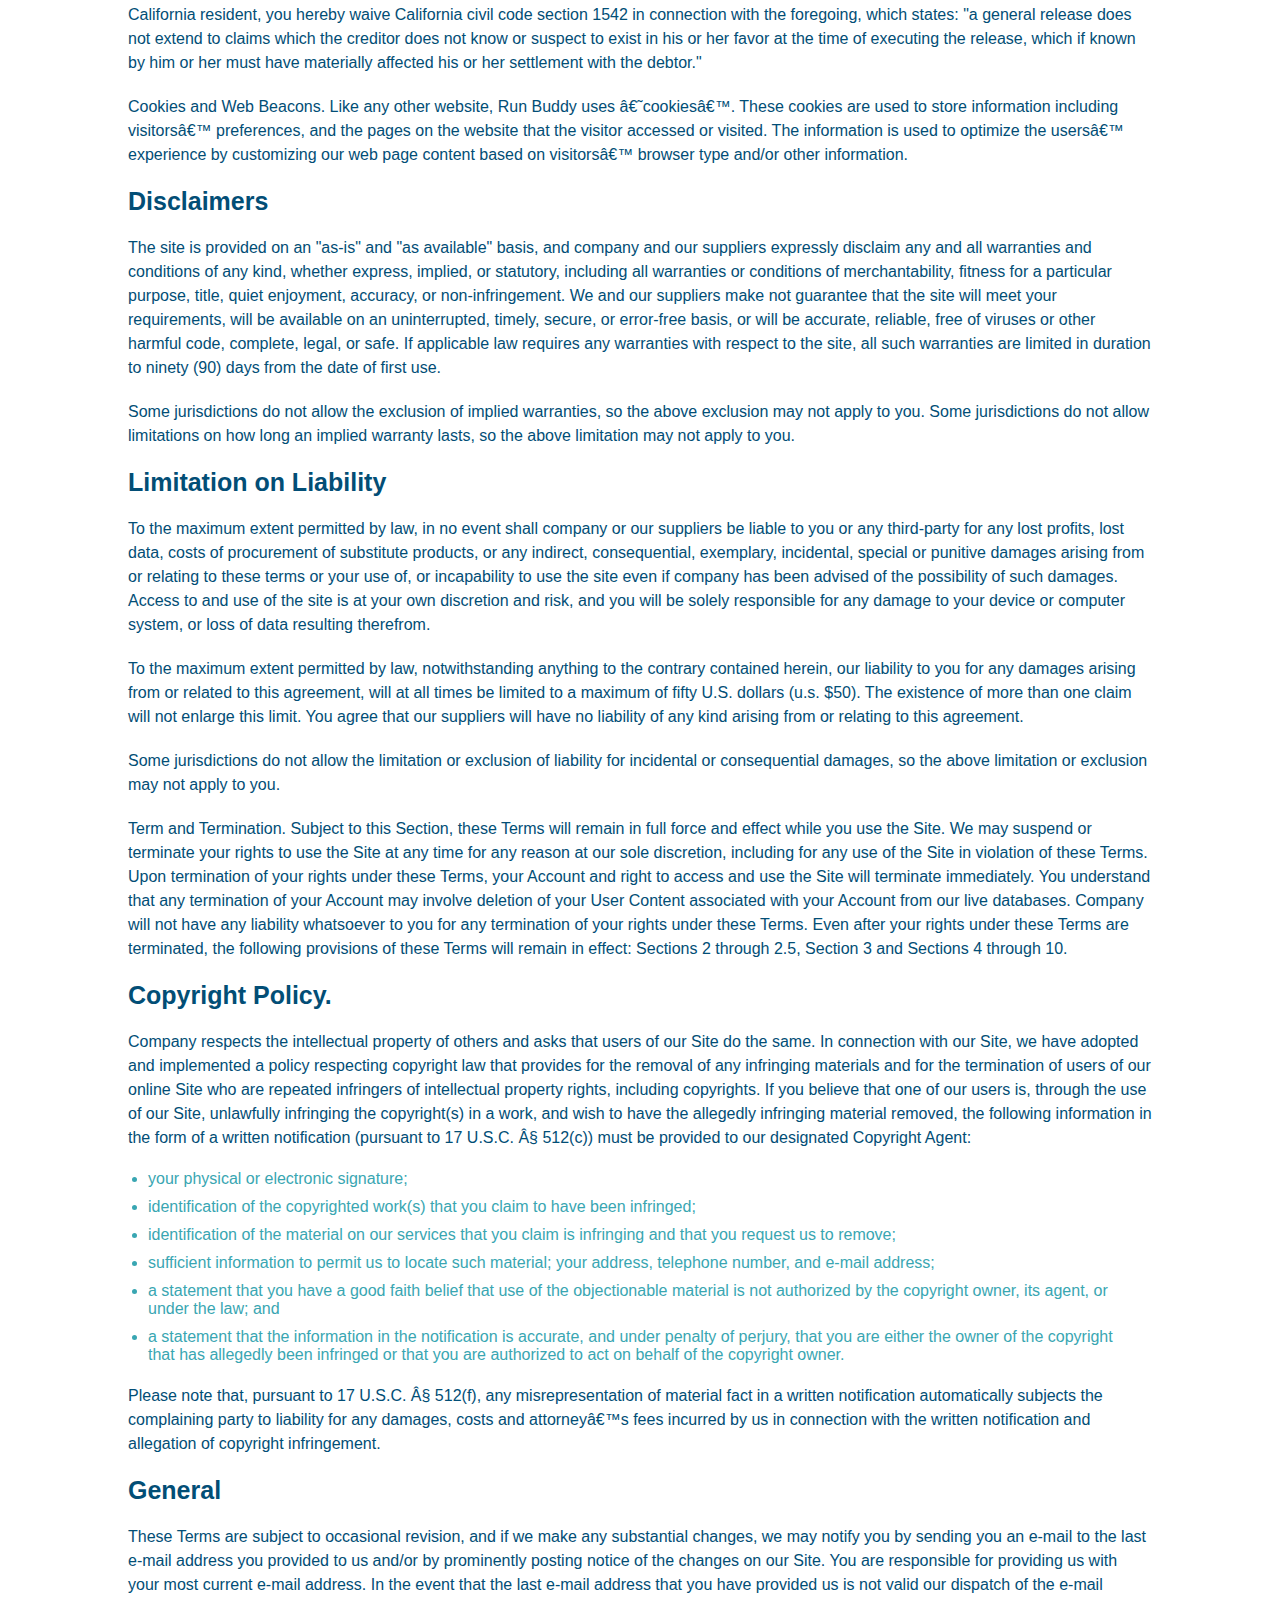
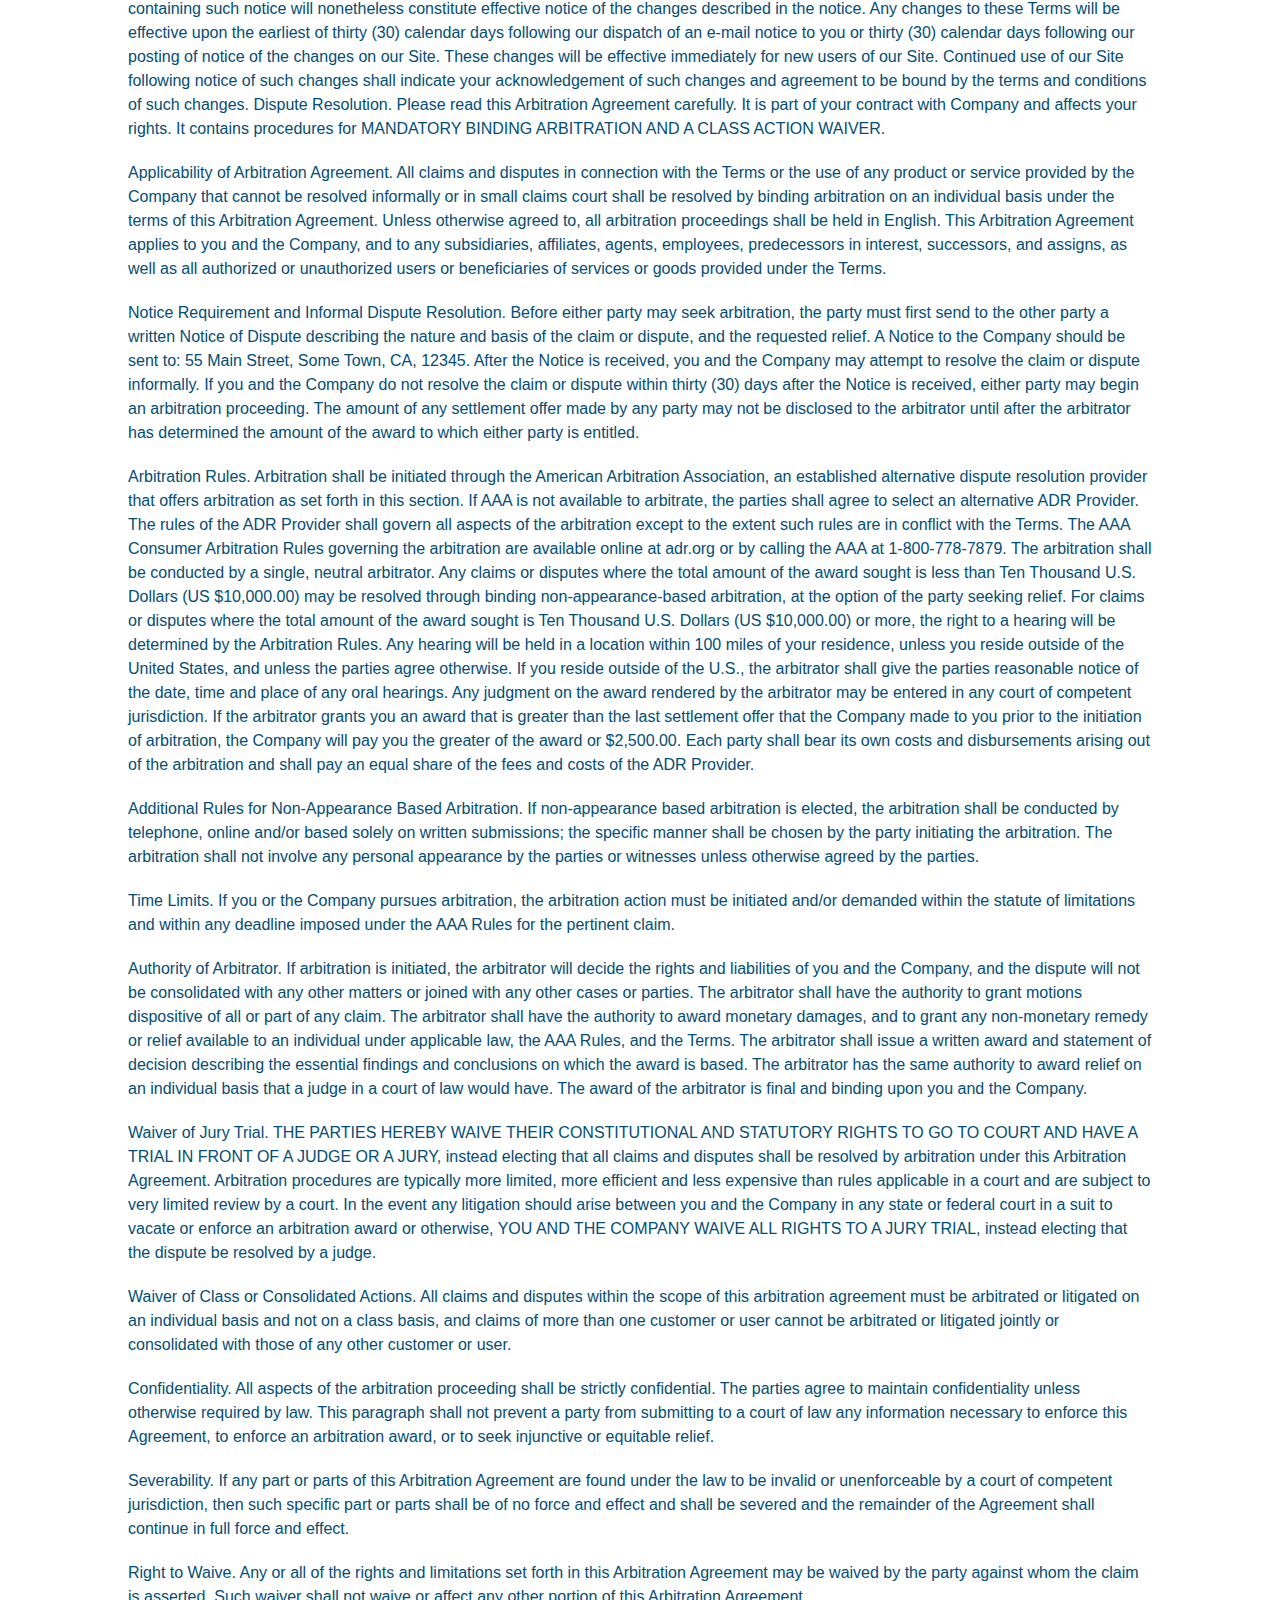
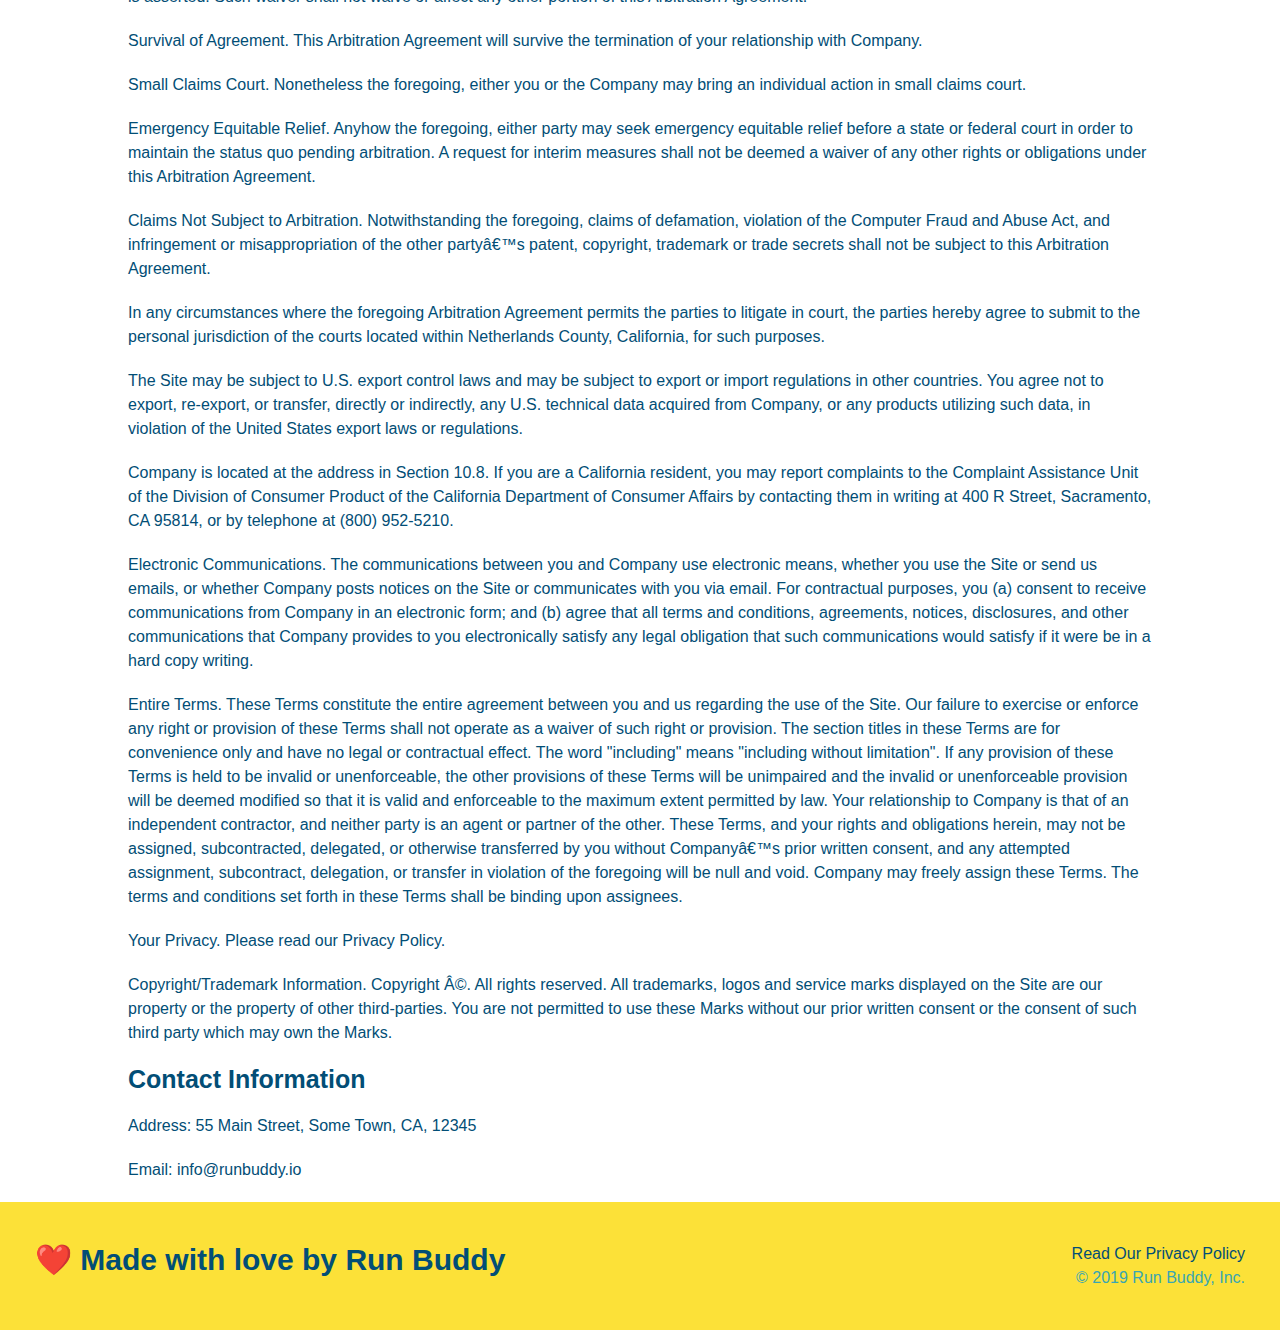
==== commit 158c44af: "add first media queries" ====
--- a/privacy-policy.html
+++ b/privacy-policy.html
@@ -1,6 +1,7 @@
 <!DOCTYPE html>
 <html lang="en">
   <head>
+    <meta name="viewport" content="width=device-width, initial-scale=1.0" />
     <meta charset="UTF-8" />
     <link rel="stylesheet" href="./assets/css/style.css" />
     <link rel="stylesheet" href="./assets/css/secondary-styles.css" />
--- a/assets/css/style.css
+++ b/assets/css/style.css
@@ -1,7 +1,7 @@
 * {
+  box-sizing: border-box;  
   margin: 0;
   padding: 0;
-  box-sizing: border-box;
 }
 
 body {
@@ -36,14 +36,18 @@
     margin: 7px 0;
 }
 
-header nav ul li {
-    display: inline;
+header nav ul {
+    display: flex;
+    flex-wrap: wrap;
+    justify-content: space-between;
+    align-items: center;
+    list-style: none;
 }
 
 header nav ul li a {
-    margin: 0 30px;
+    padding: 10px 15px;
     font-weight: lighter;
-    font-size: 22px;
+    font-size: 22px1.55vw;
 }
 
 /* HEADER / NAVBAR STYLES END */
@@ -52,20 +56,21 @@
 
 /* FOOTER STYLES START */
 footer {
+  display: flex;
+  justify-content: space-between;
+  flex-wrap: wrap;  
   background: #fce138;
   padding: 40px 35px;
   width: 100%;
 }
 
 footer h2 {
-    display: inline;
     color: #024e76;
     font-size: 30px;
     margin: 0;
 }
 
 footer div {
-    float: right;
     line-height: 1.5;
     text-align: right;
 }
@@ -82,22 +87,37 @@
 
 /* HERO STYLES START */
 .hero {
+    display: flex;
+    justify-content: center;
+    flex-wrap: wrap;
     background-image: url("../images/hero-bg.jpeg");
-    height: 600px;
     background-size: cover;
     background-position: center;
-    position: relative;
+    align-items: flex-start;
+}
+
+.hero-cta {
+    width: 35%;
+    text-align: right;
+    margin: 3.5%;
+    color: #fff;
+    font-size: 18px;
+    line-height: 1.2;
+}
+
+.hero-cta h2 {
+    font-style: italic;
+    font-size: 55px;
+    color: #fce138;
 }
 
 .hero-form {
     border: 3px solid #024e76;
     background-color: #fce138;
     padding: 20px;
-    width: 500px;
-    color: #024e76;
-    position: absolute;
-    bottom: 120px;
-    right: 140px;
+    color: #024e76;
+    width: 40%;
+    margin: 3.5%;
 }
 
 .hero-form h3 {
@@ -134,11 +154,12 @@
 
 /* SECTION TITLE STYLES START */
 .section-title {
-    font-size: 55px;
-    color: #024e76;
-    margin-bottom: 35px;
-    padding: 0 100px 20px 100px;
-    display: inline-block;
+    padding-bottom: 20px;
+    text-align: center;
+    margin: 0 auto 35px auto;
+    width: 50%;
+    font-size: 48px;
+    color: #024e76; 
     border-bottom: 3px solid #fce138;
 }
 
@@ -152,11 +173,9 @@
 /* SECTION TITLE STYLES END */
 
 /* WHAT WE DO STYLES */
-.intro {
+
+.intro p {
     text-align: center;
-}
-
-.intro p {
     line-height: 1.7;
     color: #39a6b2;
     width: 80%;
@@ -168,79 +187,101 @@
 
 /* WHAT YOU DO STYLES START */
 .steps {
-    text-align: center;
     background: #fce138;
 }
 
-.steps div {
-    margin-bottom: 80px;
-}
-
-.steps img {
-    width: 15%;
-    margin: 10px 0;
-}
-
-.steps h3 {
+.step {
+    margin: 50px auto;
+    padding-bottom: 50px;
+    width: 80%;
+    border-bottom: 1px solid #39a6b2;
+    display: flex;
+    flex-wrap: wrap;
+    align-items: center;
+    justify-content: space-between;
+}
+
+.step h3 {
     color: #024e76;
     font-size: 46px;
-    margin-top: 10px;
-}
-
-.steps span {
-    font-size: 38px;
-}
-
-.steps p {
+    flex: 1 30%;
+}
+
+.step-info {
+    flex: 2 70%;
+    display: flex;
+    flex-wrap: wrap;
+    align-items: center;
+}
+
+.step-img {
+    flex: 1 12%;
+    margin-right: 20px;
+}
+
+.step-img img {
+    max-width: 100%;
+}
+
+.step-text {
+    flex: 12;
+}
+
+.step-text p {
     color: #39a6b2;
-    font-size: 23px;
-}
+    font-size: 18px;
+}
+
+.step-text h4 {
+    font-size: 26px;
+    line-height: 1.5;
+    color: #024e76;
+}
+
 /* WHAT YOU DO STYLES END */
 
 /* MEET THE TRAINERS START */
 .trainers {
-    text-align: center;
+    width: 100%;
+    margin: 0 auto;
+    display: flex;
+    flex-wrap: wrap;
+    justify-content: space-around;
 }
 
 .trainer {
-    width: 900px;
-    margin: 0 auto 30px auto;
+    margin: 20px;
+    flex: 1;
     background: #024e76;
     color: #fce138;
-    overflow: auto;
 }
 
 .trainer img {
-    width: 35%;
-    float: left;
+    width: 100%;
 }
 
 .trainer-bio {
-    padding: 35px;
-    float: left;
-    width: 65%;
+    padding: 25px;
+    line-height: 1.3;
 }
 
 .trainer-bio h3 {
-    font-size: 32px;
-    margin-bottom: 8px;
+    font-size: 28px;
 }
 
 .trainer-bio h4 {
     font-weight: lighter;
-    font-size: 26px;
-    margin-bottom: 25px;
+    font-size: 22px;
+    margin-bottom: 15px;
 }
 
 .trainer-bio p {
     font-size: 17px;
-    line-height: 1.3;
 }
 /* TRAINER STYLES END */
 
 /* REACH OUT STYLES START */
 .contact {
-    text-align: center;
     background: #024e76;
 }
 
@@ -248,17 +289,22 @@
     color: #fce138;
 }
 
+.contact-info {
+    display: flex;
+    justify-content: space-between;
+    flex-wrap: wrap;
+}
+
+.contact-info > * {
+    flex: 1;
+    margin: 15px;
+}
+
 .contact-info iframe {
-    width: 400px;
     height: 400px;
 }
 
 .contact-info div {
-    width: 410px;
-    display: inline-block;
-    vertical-align: top;
-    text-align: left;
-    margin: 30px 0 0 60px;
     color: white;
 }
 
@@ -267,17 +313,38 @@
     font-size: 32px;
 }
 
-.contact-info p,
-.contact-info address {
+.contact-info p, .contact-info address {
     margin: 20px 0;
     line-height: 1.5;
-    font-size: 20px;
+    font-size: 16px;
     font-style: normal;
 }
 
+.contact-form input, .contact-form textarea {
+    border: 1px solid #024e76;
+    display: block;
+    padding: 7px 15px;
+    font-size: 16px;
+    color: #024e76;
+    width: 100%;
+    margin-bottom: 15px;
+    margin-top: 5px;
+}
+
+.contact-form button {
+    width: 100%;
+    border: none;
+    background: #fce138;
+    color: #024e76;
+    text-align: center;
+    padding: 15px 0;
+    font-size: 16px;
+}
+
 .contact-info a {
     color: #fce138;
 }
+
 
 /*REACH OUT STYLE ENDS*/
 
@@ -288,4 +355,23 @@
 
 .text-right {
     text-align: right;
+}
+
+.flex-row {
+    display: flex;
+}
+
+/* MEDIA QUERY FOR SMALLER DESKTOP SCREENS AND SMALLER */
+@media screen and (max-width: 980px) {
+    
+}
+
+/* MEDIA QUERY FOR TABLETS AND SMALLER */
+@media screen and (max-width: 768px) {
+    
+}
+
+/* MEDIA QUERY FOR MOBILE PHONES AND SMALLER */
+@media screen and (max-width: 575px) {
+    
 }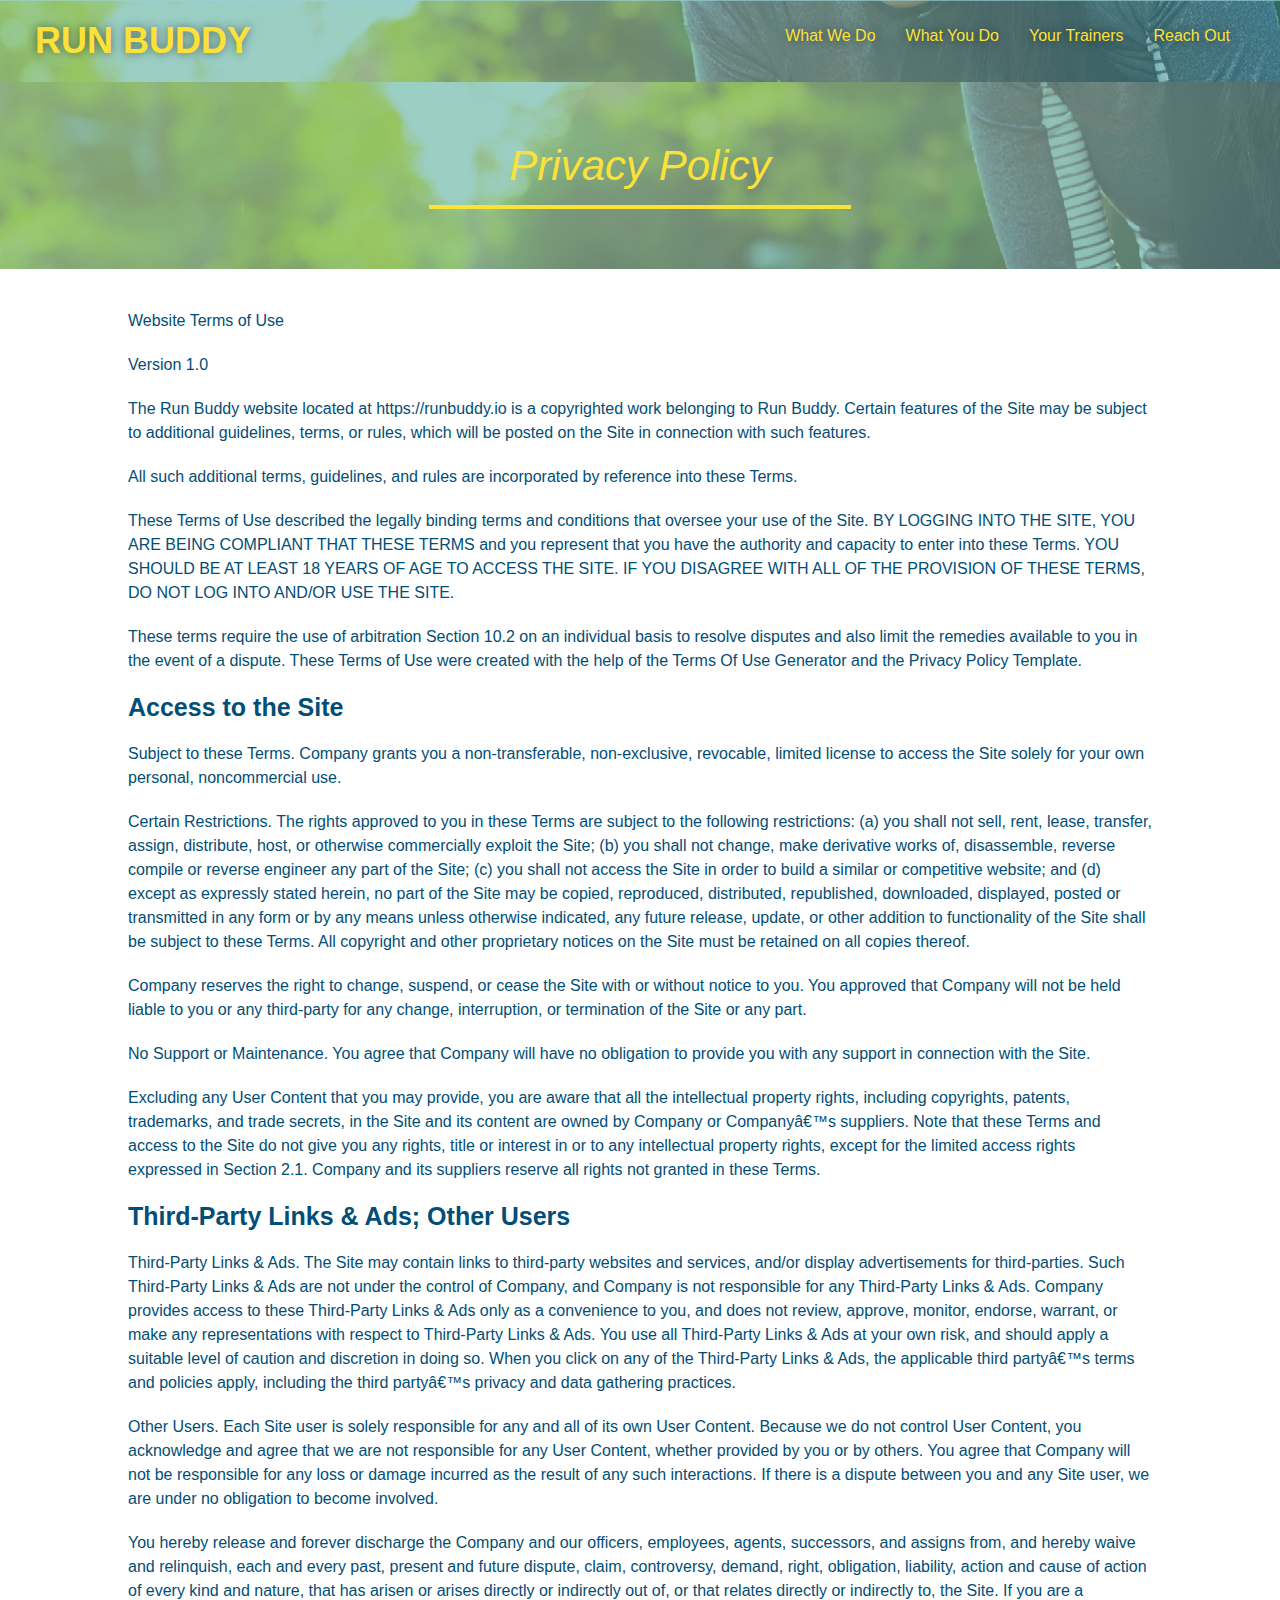
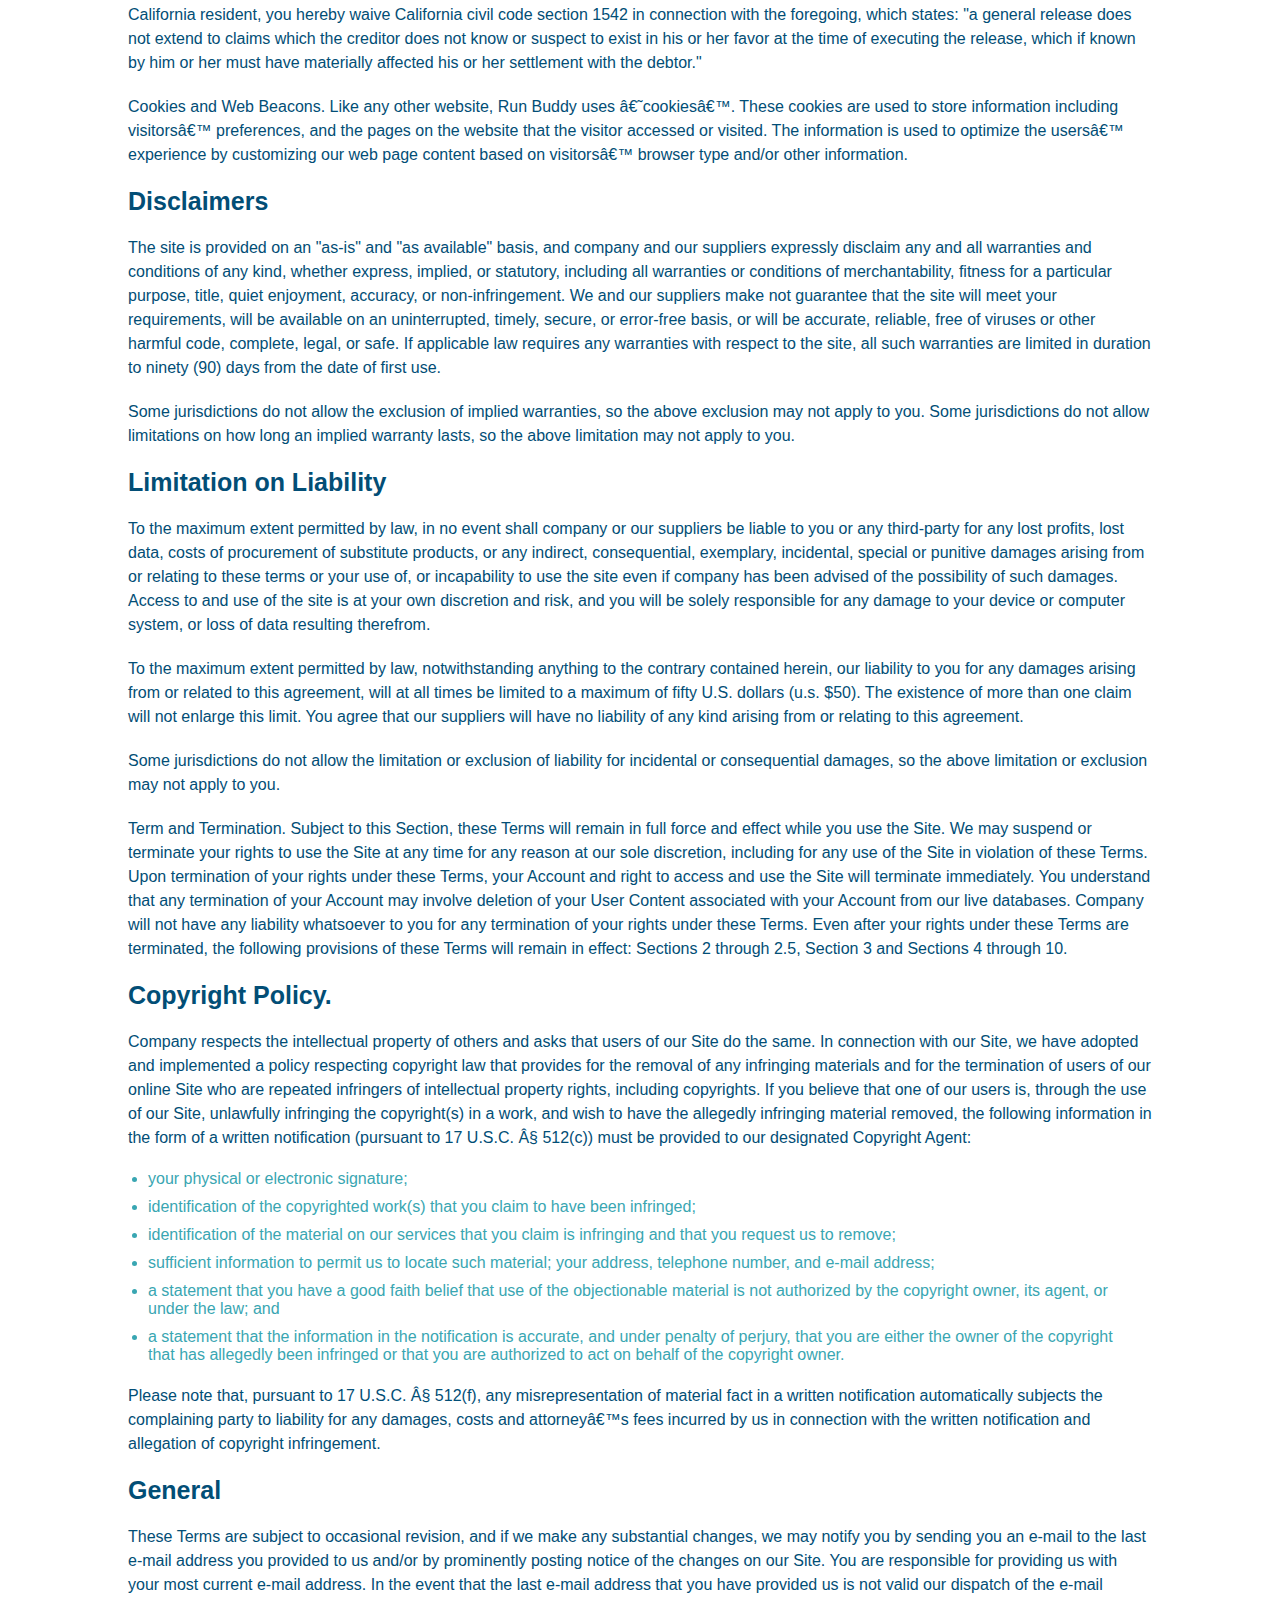
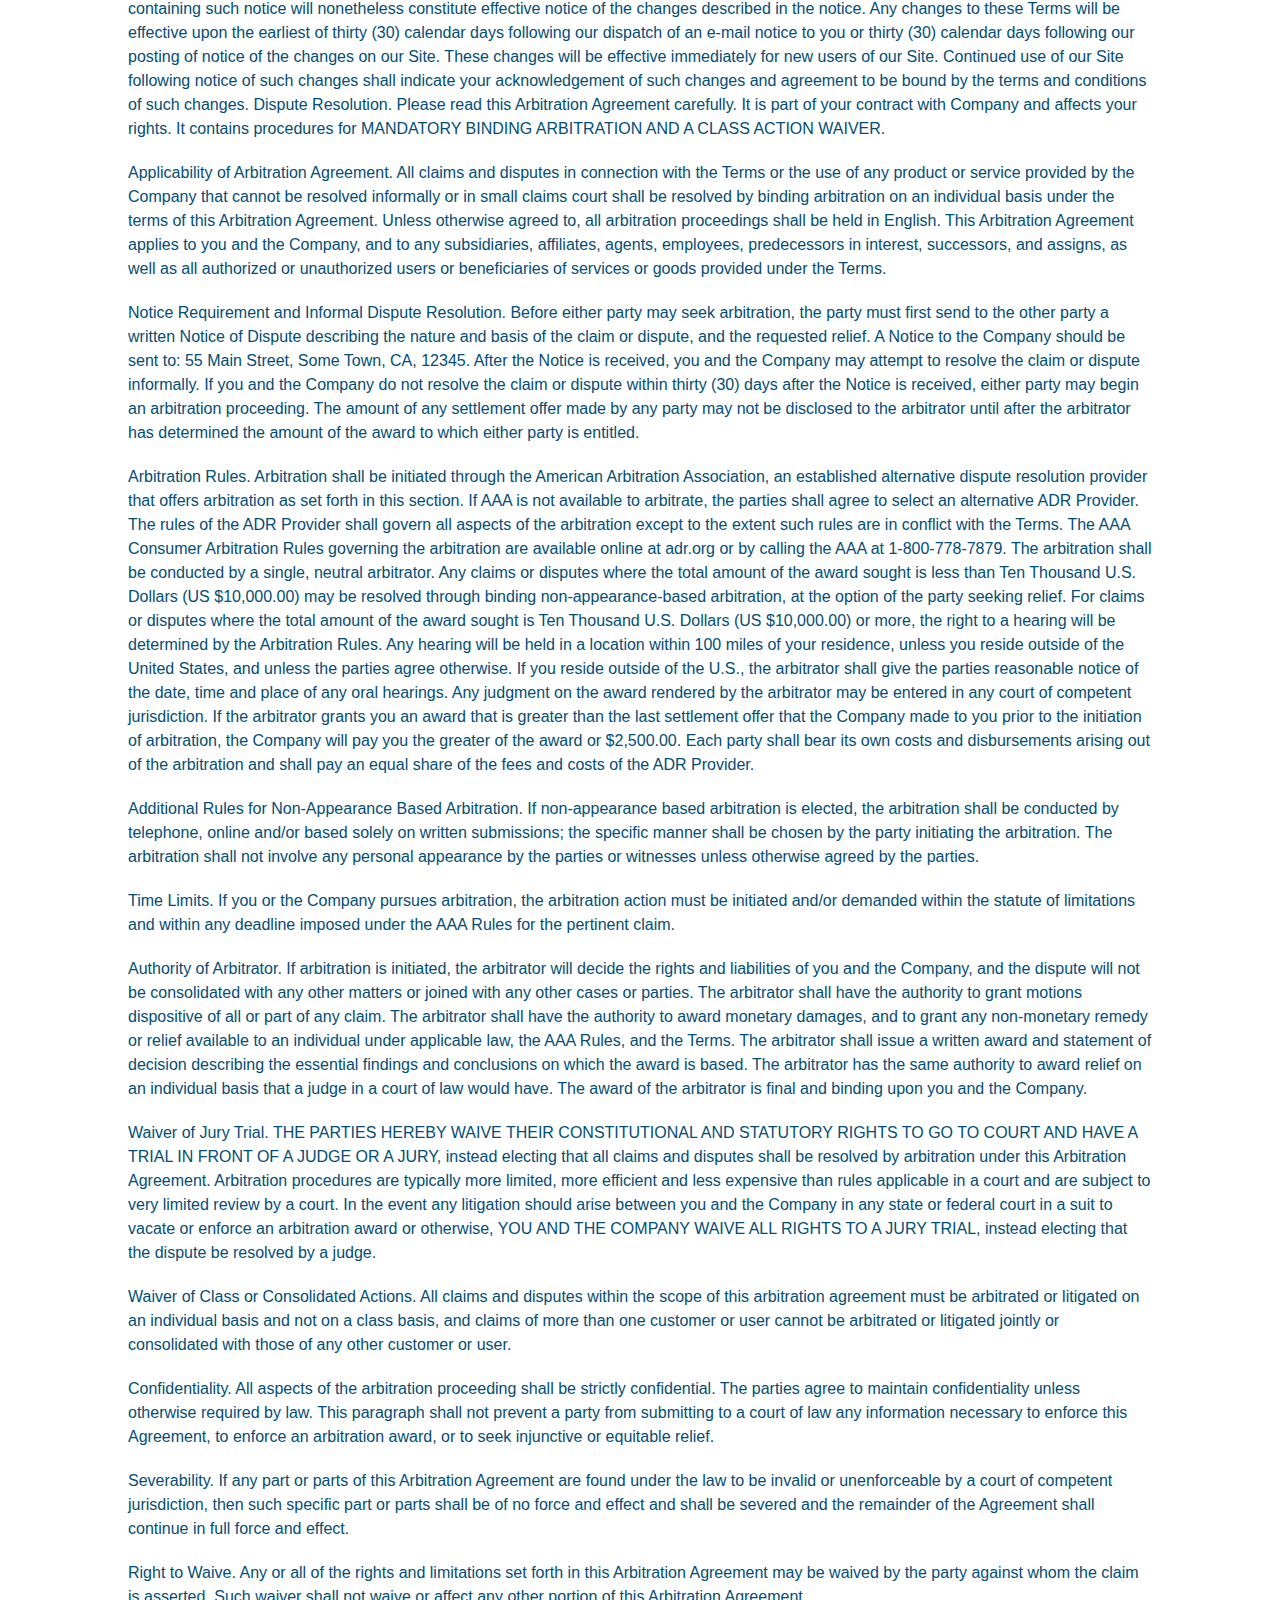
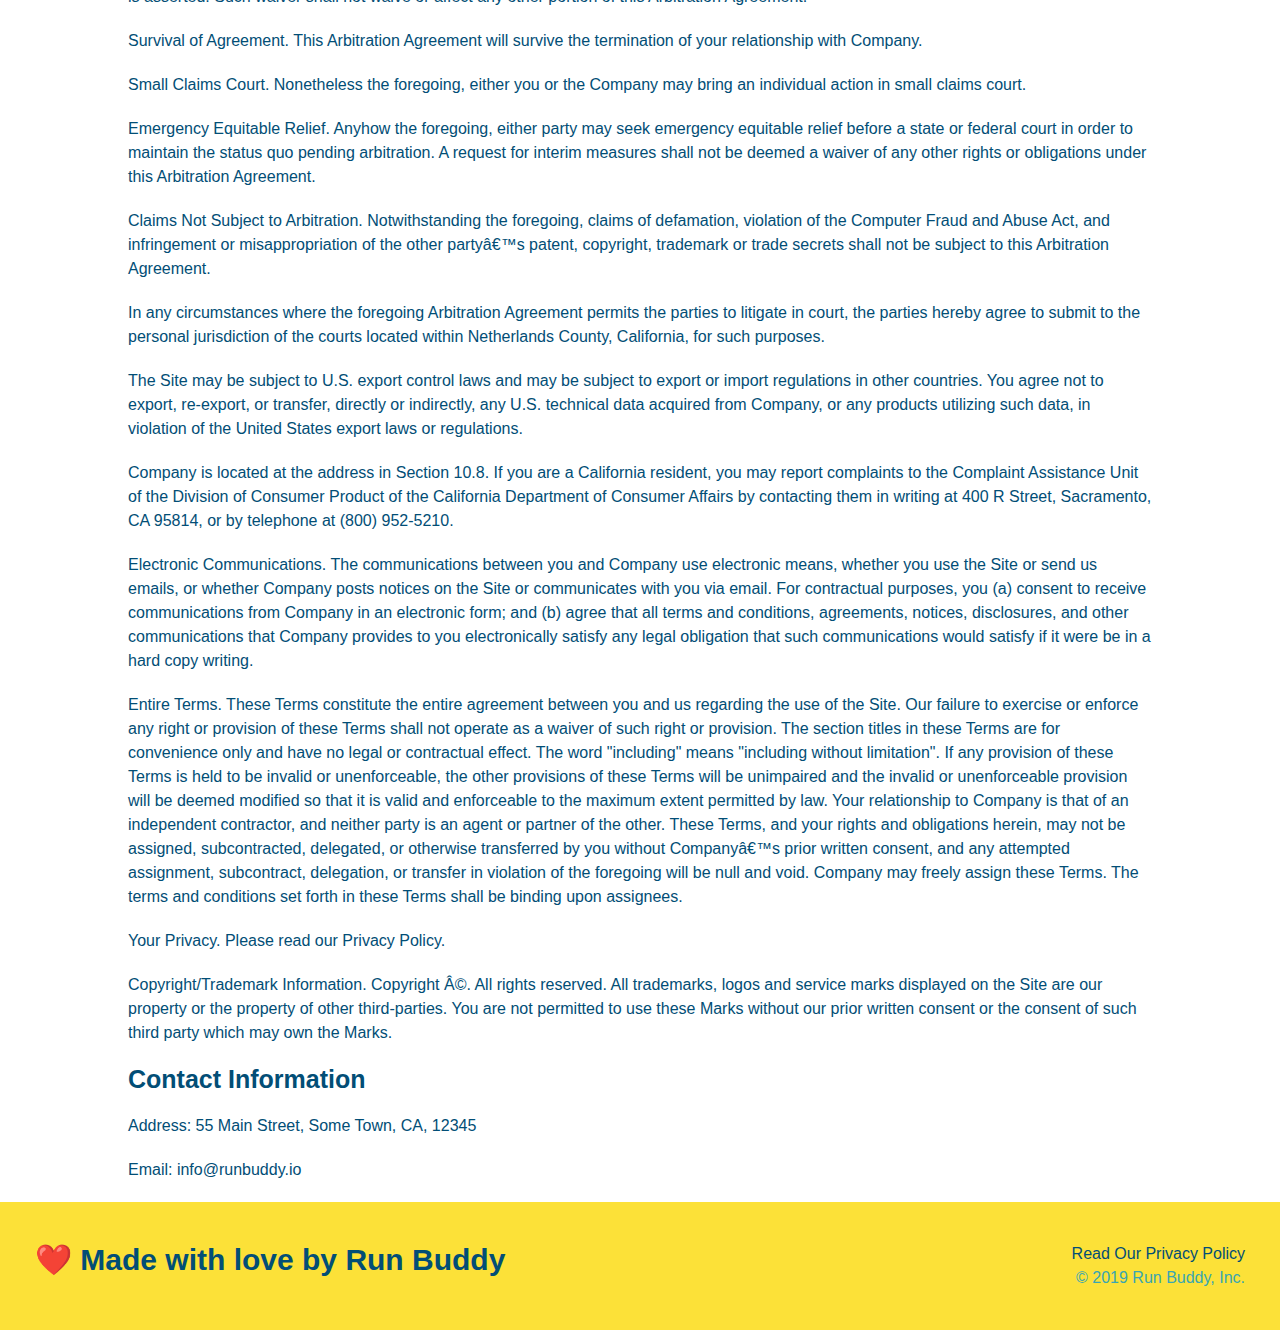
==== commit ae782995: "added pseudo classes" ====
--- a/privacy-policy.html
+++ b/privacy-policy.html
@@ -1,8 +1,8 @@
 <!DOCTYPE html>
 <html lang="en">
   <head>
+    <meta charset="UTF-8" />
     <meta name="viewport" content="width=device-width, initial-scale=1.0" />
-    <meta charset="UTF-8" />
     <link rel="stylesheet" href="./assets/css/style.css" />
     <link rel="stylesheet" href="./assets/css/secondary-styles.css" />
     <title>Run Buddy - Privacy Policy</title>
--- a/assets/css/style.css
+++ b/assets/css/style.css
@@ -18,6 +18,14 @@
     display: flex;
     padding: 20px 35px;
     background-color: #39a6b2;
+    position: -webkit-sticky;
+    position: sticky;
+    top: 0;
+    background-image: url("../images/hero-bg.jpeg");
+    background-size: cover;
+    background-position: center;
+    background-attachment: fixed;
+    background-position: 80%;
 }
 
 header h1 {
@@ -25,6 +33,7 @@
   margin: 0;
   font-size: 36px;
   color: #fce138;
+  text-shadow: 0 0 10px rgba(0, 0, 0, 0.5);
 }
 
 header a {
@@ -48,6 +57,14 @@
     padding: 10px 15px;
     font-weight: lighter;
     font-size: 22px1.55vw;
+    text-shadow: 0 0 10px rgba(0, 0, 0, 0.5);
+}
+
+header nav ul li a:hover {
+background: #fce138;
+color: #024e76;
+border-radius: 15px;
+text-shadow: none;
 }
 
 /* HEADER / NAVBAR STYLES END */
@@ -94,6 +111,8 @@
     background-size: cover;
     background-position: center;
     align-items: flex-start;
+    background-attachment: fixed;
+    background-position: 80%;
 }
 
 .hero-cta {
@@ -109,15 +128,18 @@
     font-style: italic;
     font-size: 55px;
     color: #fce138;
+    text-shadow: 0 0 10px rgba(0, 0, 0, 0.5);
 }
 
 .hero-form {
     border: 3px solid #024e76;
-    background-color: #fce138;
+    background-color: rgba(252, 225, 56, 0.8);
     padding: 20px;
     color: #024e76;
     width: 40%;
     margin: 3.5%;
+    box-shadow: 0 0 10px rgba(0, 0, 0, 0.5);
+    border-radius: 15px;
 }
 
 .hero-form h3 {
@@ -136,6 +158,7 @@
     color: #024e76;
     width: 100%;
     margin-bottom: 15px;
+    border-radius: 10px;
 }
 
 .hero-form label {
@@ -148,6 +171,11 @@
     border: none;
     padding: 10px 20px;
     font-size: 16px;
+    border-radius: 10px;
+}
+
+.hero-form button:hover {
+    background-color: #39a6b2;
 }
 /* HERO STYLES END */
 
@@ -201,6 +229,10 @@
     justify-content: space-between;
 }
 
+.step:last-child {
+   border-bottom: none;
+}
+
 .step h3 {
     color: #024e76;
     font-size: 46px;
@@ -329,6 +361,13 @@
     width: 100%;
     margin-bottom: 15px;
     margin-top: 5px;
+    border-radius: 10px;
+    background-color: rgba(255, 255, 255, 0.75);
+}
+
+.contact-form input:focus, .contact-form textarea:focus {
+    background-color: rgba(255, 255, 255, 1);
+    outline: none;
 }
 
 .contact-form button {
@@ -339,8 +378,13 @@
     text-align: center;
     padding: 15px 0;
     font-size: 16px;
-}
-
+    border-radius: 10px;
+}
+
+.contact-form button:hover {
+    color: #fce138;
+    background: #39a6b2;
+}
 .contact-info a {
     color: #fce138;
 }
@@ -363,15 +407,109 @@
 
 /* MEDIA QUERY FOR SMALLER DESKTOP SCREENS AND SMALLER */
 @media screen and (max-width: 980px) {
-    
+    header {
+        padding-bottom: 0;
+        justify-content: center;
+        position:relative;
+    }
+
+    header h1 {
+        width: 100%;
+        text-align: center;
+    }
+
+    header nav ul {
+        margin-top: 20px;
+        width: 100%;
+        justify-content: center;
+    }
+
+    header nav ul li a {
+        font-size: 20px;
+    }
+
+    footer h2, footer div {
+        text-align: center;
+        width: 100%;
+    }
+
+    .hero-cta, .hero-form {
+        width: 100%;
+    }
+
+    .hero-cta {
+        text-align: center;
+    }
+
+    .section-title {
+        width: 80%;
+    }
+
+    .trainer {
+        flex: 0 70%;
+    }
+
+    .contact-info iframe {
+        flex: 1 100%;
+    }
 }
 
 /* MEDIA QUERY FOR TABLETS AND SMALLER */
 @media screen and (max-width: 768px) {
-    
+    section {
+        padding: 30px 15px;
+    }
+
+    .step h3 {
+        flex: 1 100%;
+        text-align: center;
+    }
+
+    .step-info {
+        flex: 2 100%;
+        text-align: center;
+        justify-content: center;
+    }
+
+    .step-img {
+        flex: 0 32%;
+        margin-right: 0;
+        margin-top: 15px;
+        margin-bottom: 15px;
+    }
+
+    .step-text {
+        flex: 100%;
+    }
 }
 
 /* MEDIA QUERY FOR MOBILE PHONES AND SMALLER */
 @media screen and (max-width: 575px) {
-    
+    .hero-form button {
+        width: 100%;
+    }
+
+    .section-title {
+        width: 95%;
+    }
+
+    .intro p {
+        width: 100%;
+    }
+
+    .trainer {
+        flex: 0 100%;
+    }
+
+    .contact-info {
+        text-align: center;
+    }
+
+    .contact-info > * {
+        flex: 0 100%;
+    }
+
+    .contact-form {
+        order: 3;
+    }
 }